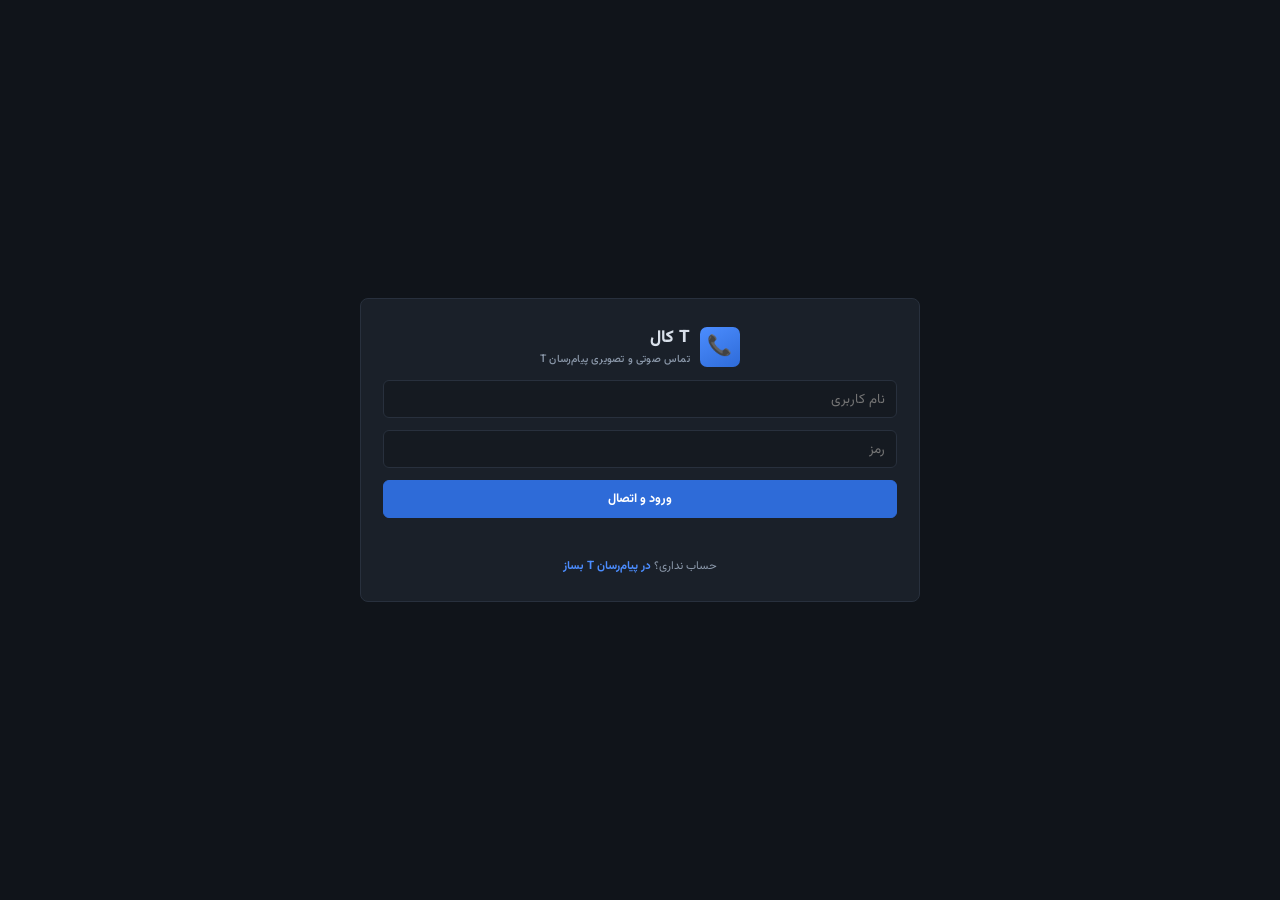
==== call.html @ 502b0eff "Add files via upload" ====
<!doctype html>
<html lang="fa" dir="rtl">
<head>
<meta charset="UTF-8" />
<meta name="viewport" content="width=device-width, initial-scale=1, viewport-fit=cover" />
<meta name="theme-color" content="#10141A" />
<title>T کال — تماس صوتی و تصویری</title>
<link rel="manifest" href="/call-manifest.webmanifest" />
<meta name="apple-mobile-web-app-capable" content="yes" />
<meta name="apple-mobile-web-app-status-bar-style" content="black-translucent" />
<meta name="apple-mobile-web-app-title" content="T کال" />
<link rel="apple-touch-icon" href="/assets/icon-192.png" />
<link rel="icon" type="image/png" href="/assets/icon-192.png" />
<style>
  @font-face { font-family: "Vazirmatn"; src: url("/assets/Vazirmatn-T33.woff2") format("woff2"); font-display: swap; }
  :root {
    --bg:#10141A; --bg2:#151A21; --panel:#1A2029; --panel2:#202834;
    --line:#28303D; --line2:#20262F;
    --text:#D9E0EA; --sub:#8C99AB; --dim:#5F6C7F;
    --acc:#4C8DFF; --acc2:#2E6BD8; --green:#43C97B; --red:#E0696E; --gold:#D8A94E;
    --mono: "SF Mono", Consolas, Menlo, monospace;
  }
  * { box-sizing: border-box; -webkit-tap-highlight-color: transparent; }
  html, body { height: 100%; }
  body {
    margin: 0; background: var(--bg); color: var(--text);
    font-family: "Vazirmatn", Tahoma, "Segoe UI", sans-serif; font-size: 13px;
    display: flex; align-items: center; justify-content: center; padding: 14px;
  }
  .shell { width: 100%; max-width: 560px; max-height: 100%; display: flex; flex-direction: column; }
  [hidden] { display: none !important; }
  button { font-family: inherit; cursor: pointer; }
  .mono { font-family: var(--mono); direction: ltr; }

  /* ===== دکمه‌های پایه ===== */
  .btn {
    border: 1px solid var(--line); background: var(--panel2); color: var(--text);
    border-radius: 6px; height: 38px; padding: 0 14px; font-size: 12.5px; font-weight: 700;
    transition: background .12s, border-color .12s;
  }
  .btn:hover { background: #263042; }
  .btn:active { transform: translateY(1px); }
  .btn.primary { background: var(--acc2); border-color: var(--acc2); color: #fff; }
  .btn.primary:hover { background: #3B79E6; }
  .btn.danger { background: #8F3A40; border-color: #A3444B; color: #FFD9DB; }
  .btn.on { border-color: var(--acc); color: var(--acc); background: rgba(76,141,255,.12); }
  .field {
    width: 100%; height: 38px; border-radius: 6px; border: 1px solid var(--line);
    background: var(--bg2); color: var(--text); padding: 4px 11px; font-size: 13.5px; font-family: inherit;
    outline: none;
  }
  .field:focus { border-color: var(--acc); }

  /* ===== ورود ===== */
  .card {
    background: var(--panel); border: 1px solid var(--line); border-radius: 8px;
    padding: 26px 22px; display: flex; flex-direction: column; gap: 12px; align-items: center;
  }
  .logo { display: flex; align-items: center; gap: 10px; }
  .logo .mark {
    width: 40px; height: 40px; border-radius: 7px; flex: none;
    background: linear-gradient(150deg, var(--acc) 0%, var(--acc2) 100%);
    display: flex; align-items: center; justify-content: center; font-size: 20px;
  }
  .logo b { font-size: 17px; font-weight: 800; letter-spacing: .2px; }
  .logo b small { display: block; font-size: 10.5px; color: var(--sub); font-weight: 500; }
  .msg { font-size: 12px; color: var(--red); min-height: 15px; font-weight: 600; }
  .hintlink { font-size: 11.5px; color: var(--sub); }
  .hintlink a { color: var(--acc); text-decoration: none; font-weight: 700; }

  /* ===== نوار سرور ===== */
  .srvbar {
    display: flex; align-items: center; gap: 9px; padding: 9px 12px;
    background: var(--panel); border: 1px solid var(--line); border-radius: 8px 8px 0 0;
    border-bottom: 0;
  }
  .srvbar .sname { flex: 1; min-width: 0; }
  .srvbar .sname b { font-size: 13.5px; display: block; }
  .srvbar .sname span { font-size: 10px; color: var(--dim); font-family: var(--mono); }
  .me-chip { display: flex; align-items: center; gap: 7px; font-size: 11.5px; font-weight: 700; color: var(--sub); }
  .av {
    width: 24px; height: 24px; border-radius: 50%; flex: none; color: #060B14;
    display: flex; align-items: center; justify-content: center; font-size: 11px; font-weight: 800;
    background: linear-gradient(160deg, hsl(var(--h,220) 85% 70%), hsl(var(--h,220) 70% 46%));
  }
  .codebar { display: flex; gap: 7px; padding: 8px 10px; background: var(--panel); border: 1px solid var(--line); border-bottom: 0; }
  .codebar .field { height: 34px; text-align: center; letter-spacing: 1px; direction: ltr; }
  .codebar .btn { height: 34px; flex: none; }
  .rcode { flex: none; font-size: 10px; color: var(--acc); border: 1px solid var(--line); background: var(--bg2); padding: 3px 8px; border-radius: 5px; cursor: pointer; direction: ltr; align-self: center; }
  .rcode:hover { border-color: var(--acc); }
  .tree { background: var(--panel); border: 1px solid var(--line); border-radius: 0 0 8px 8px; overflow: hidden; }
  .tree-head {
    display: flex; align-items: center; justify-content: space-between; gap: 8px;
    padding: 8px 12px; border-bottom: 1px solid var(--line2);
    font-size: 10.5px; color: var(--dim); font-weight: 700; letter-spacing: .4px;
  }
  .linkbtn { border: 0; background: none; color: var(--acc); font-size: 11px; font-weight: 700; padding: 4px 8px; border-radius: 5px; }
  .linkbtn:hover { background: rgba(76,141,255,.12); }
  .chan {
    display: flex; align-items: center; gap: 8px; width: 100%; text-align: right;
    background: none; border: 0; color: var(--text); padding: 9px 12px; font-size: 12.5px; font-weight: 600;
    border-bottom: 1px solid var(--line2);
  }
  .chan:hover { background: rgba(76,141,255,.05); }
  .chan .exp { color: var(--dim); font-size: 9px; width: 10px; transition: transform .12s; }
  .chan.open .exp { transform: rotate(90deg); }
  .chan .cic { font-size: 13px; width: 18px; text-align: center; }
  .chan .nm { flex: 1; overflow: hidden; text-overflow: ellipsis; white-space: nowrap; }
  .chan .cnt { font-size: 10px; color: var(--sub); font-family: var(--mono); flex: none; }
  .chan .full { color: var(--red); }
  .chan .go {
    flex: none; border: 1px solid var(--acc2); background: var(--acc2); color: #fff;
    border-radius: 5px; padding: 5px 11px; font-size: 11px; font-weight: 800;
  }
  .sub-rows { border-bottom: 1px solid var(--line2); background: var(--bg2); }
  .sub-row {
    display: flex; align-items: center; gap: 8px; padding: 6.5px 12px 6.5px 34px;
    font-size: 11.5px; color: var(--sub);
  }
  .sub-row .spk { width: 6px; height: 6px; border-radius: 50%; background: var(--dim); flex: none; }
  .sub-row .spk.on { background: var(--green); box-shadow: 0 0 6px var(--green); }
  .empty { padding: 26px 14px; text-align: center; color: var(--dim); font-size: 12px; }

  /* ===== نوار وضعیت ===== */
  .statusbar {
    display: flex; align-items: center; gap: 10px; margin-top: 8px;
    background: var(--bg2); border: 1px solid var(--line2); border-radius: 6px;
    padding: 6px 12px; font-size: 10px; color: var(--dim); font-family: var(--mono);
    overflow: hidden; white-space: nowrap;
  }
  .statusbar .dot { width: 6px; height: 6px; border-radius: 50%; background: var(--green); flex: none; }
  .statusbar.off .dot { background: var(--red); }
  .statusbar .sep { color: #333D4C; }

  /* ===== اتاق ===== */
  .roombar {
    display: flex; align-items: center; gap: 8px; padding: 8px 10px;
    background: var(--panel); border: 1px solid var(--line); border-radius: 8px 8px 0 0; border-bottom: 0;
  }
  .roombar .rname { flex: 1; min-width: 0; }
  .roombar .rname b { font-size: 13.5px; display: block; overflow: hidden; text-overflow: ellipsis; white-space: nowrap; }
  .roombar .rname span { font-size: 10px; color: var(--sub); font-family: var(--mono); }
  .sq {
    width: 34px; height: 34px; flex: none; border: 1px solid var(--line); background: var(--panel2);
    border-radius: 6px; color: var(--sub); font-size: 14px; display: flex; align-items: center; justify-content: center;
  }
  .sq:hover { background: #263042; color: var(--text); }
  .sq.on { border-color: var(--acc); color: var(--acc); background: rgba(76,141,255,.12); }

  .members { background: var(--panel); border: 1px solid var(--line); border-radius: 0; overflow-y: auto; max-height: 46vh; }
  .mrow {
    display: flex; align-items: center; gap: 9px; padding: 7px 12px;
    border-bottom: 1px solid var(--line2); cursor: pointer; border-inline-start: 2px solid transparent;
  }
  .mrow { transition: background .08s linear, border-color .08s linear; }
  .mrow:hover { background: rgba(76,141,255,.04); }
  .mrow.speaking { border-inline-start-color: var(--green); background: rgba(67,201,123,.07); }
  .mrow .qual { width: 7px; height: 7px; border-radius: 50%; background: var(--dim); flex: none; }
  .mrow .qual.q2 { background: var(--green); } .mrow .qual.q1 { background: var(--gold); } .mrow .qual.q0 { background: var(--red); }
  .mrow .av2 {
    width: 26px; height: 26px; border-radius: 50%; flex: none; color: #060B14;
    display: flex; align-items: center; justify-content: center; font-size: 12px; font-weight: 800;
    background: linear-gradient(160deg, hsl(var(--h,220) 85% 70%), hsl(var(--h,220) 70% 46%));
  }
  .mrow .who { flex: 1; min-width: 0; }
  .mrow .who b { font-size: 12.5px; display: block; overflow: hidden; text-overflow: ellipsis; white-space: nowrap; }
  .mrow .who span { font-size: 9.5px; color: var(--dim); font-family: var(--mono); }
  .mrow .micons { display: flex; align-items: center; gap: 6px; font-size: 12px; }
  .mrow .micons .off { opacity: .4; }
  .mdetail {
    display: flex; align-items: center; gap: 8px; flex-wrap: wrap;
    background: var(--bg2); border-bottom: 1px solid var(--line2); padding: 7px 12px;
  }
  .mdetail .vol { display: flex; align-items: center; gap: 6px; flex: 1; min-width: 130px; font-size: 10px; color: var(--sub); }
  .mdetail input[type="range"] { flex: 1; accent-color: var(--acc); height: 12px; }
  .mini {
    border: 1px solid var(--line); background: var(--panel2); color: var(--sub);
    border-radius: 5px; font-size: 10.5px; font-weight: 700; padding: 4px 9px;
  }
  .mini:hover { color: var(--text); }
  .mini.warn { color: var(--red); border-color: #5A3236; }
  .mini.sun { color: var(--gold); border-color: rgba(216,169,78,.5); background: rgba(216,169,78,.07); }

  /* ===== نوار ابزار ===== */
  .toolbar { display: flex; gap: 7px; padding: 9px 10px; background: var(--panel); border: 1px solid var(--line); border-top: 0; border-radius: 0 0 8px 8px; align-items: stretch; }
  .toolbar .btn { height: 40px; }
  .toolbar .micbtn { flex: 1; min-width: 0; font-size: 12px; }
  .seg { display: flex; border: 1px solid var(--line); border-radius: 6px; overflow: hidden; flex: none; background: var(--bg2); }
  .seg button { border: 0; background: none; color: var(--sub); font-size: 10.5px; font-weight: 700; padding: 0 9px; height: 38px; }
  .seg button.on { background: rgba(76,141,255,.18); color: var(--acc); }
  .sens-row { display: flex; align-items: center; gap: 8px; font-size: 10.5px; color: var(--sub); margin-top: 7px; }
  .sens-row input { flex: 1; accent-color: var(--acc); }
  .ptt-hint { text-align: center; font-size: 10px; color: var(--dim); margin-top: 6px; }
  .btn.holding { animation: pulse 1s infinite; }
  @keyframes pulse { 0% { box-shadow: 0 0 0 0 rgba(67,201,123,.4); } 70% { box-shadow: 0 0 0 10px rgba(67,201,123,0); } 100% { box-shadow: 0 0 0 0 rgba(67,201,123,0); } }

  /* ===== چت ===== */
  #chatWrap { margin-top: 8px; background: var(--panel); border: 1px solid var(--line); border-radius: 8px; display: flex; flex-direction: column; overflow: hidden; }
  #chatLog { max-height: 170px; overflow-y: auto; padding: 8px 10px; display: flex; flex-direction: column; gap: 5px; }
  .chat-msg { max-width: 84%; padding: 6px 10px; border-radius: 7px; font-size: 12px; line-height: 1.6; word-break: break-word; }
  .chat-msg.others { align-self: flex-start; background: var(--bg2); border: 1px solid var(--line2); }
  .chat-msg.own { align-self: flex-end; background: var(--acc2); color: #fff; }
  .chat-msg .who { font-size: 9.5px; color: var(--acc); font-weight: 800; display: block; margin-bottom: 1px; }
  .chat-msg.own .who { color: #D6E6FF; }
  .chat-msg .tm { font-size: 8.5px; opacity: .6; display: block; margin-top: 1px; direction: ltr; text-align: left; font-family: var(--mono); }
  .chat-form { display: flex; gap: 7px; padding: 8px; border-top: 1px solid var(--line2); }
  .chat-form input { flex: 1; height: 34px; }
  .chat-form .btn { height: 34px; padding: 0 13px; }

  /* ===== مودال پروفایل ===== */
  #profWrap { position: fixed; inset: 0; background: rgba(6,10,16,.72); display: flex; align-items: center; justify-content: center; padding: 18px; z-index: 60; }
  .prof-card {
    width: 100%; max-width: 370px; background: var(--panel); border: 1px solid var(--line);
    border-radius: 10px; padding: 20px 18px; display: flex; flex-direction: column; align-items: center; gap: 8px;
  }
  .prof-card .pav {
    width: 62px; height: 62px; border-radius: 50%; color: #060B14;
    display: flex; align-items: center; justify-content: center; font-size: 26px; font-weight: 800;
    background: linear-gradient(160deg, hsl(var(--h,220) 85% 70%), hsl(var(--h,220) 70% 46%));
  }
  .prof-card .pn { font-size: 15px; font-weight: 800; }
  .prof-card .pu { font-size: 11px; color: var(--acc); font-family: var(--mono); direction: ltr; }
  .prof-card .pid { font-size: 9.5px; color: var(--dim); font-family: var(--mono); cursor: pointer; }
  .prof-card .pbio { font-size: 11.5px; color: var(--sub); text-align: center; line-height: 1.7; min-height: 16px; border-top: 1px solid var(--line2); padding-top: 9px; width: 100%; }
  .prof-card .prow { display: flex; gap: 7px; margin-top: 5px; }
  .prof-card .prow .btn { height: 34px; font-size: 11.5px; }

  .setrow { width:100%; display:flex; align-items:center; justify-content:space-between; gap:10px; border-top:1px solid var(--line2); padding:10px 0; }
  .setrow .srow-t { flex:1; min-width:0; }
  .setrow .srow-t b { font-size:12px; display:block; }
  .setrow .srow-t small { font-size:9.5px; color:var(--sub); display:block; margin-top:2px; line-height:1.7; }
  .setrow .srow-b { display:flex; gap:6px; align-items:center; flex:none; }
  .setrow .srow-b .btn { min-width:96px; height:34px; font-size:11.5px; }
  .btn.rec { border-color: var(--acc) !important; color: var(--acc) !important; animation: recblink 1s infinite; }
  @keyframes recblink { 50% { background: rgba(76,141,255,.22); } }

  /* ===== مودال ساخت کانال ===== */
  #newWrap { position: fixed; inset: 0; background: rgba(6,10,16,.74); display: flex; align-items: center; justify-content: center; padding: 18px; z-index: 70; }
  .ncard {
    width: 100%; max-width: 430px; background: var(--panel); border: 1px solid var(--line);
    border-radius: 10px; padding: 24px 22px 18px; display: flex; flex-direction: column; gap: 15px;
    box-shadow: 0 30px 80px -20px rgba(0,0,0,.85); max-height: 92vh; overflow-y: auto;
  }
  .ncard .nhead { display: flex; align-items: center; gap: 11px; }
  .ncard .nhead .nmark {
    width: 42px; height: 42px; border-radius: 9px; flex: none; font-size: 20px; color: #fff;
    background: linear-gradient(150deg, var(--acc), var(--acc2));
    display: flex; align-items: center; justify-content: center;
  }
  .ncard .nhead b { font-size: 15.5px; display: block; }
  .ncard .nhead small { font-size: 10.5px; color: var(--sub); display: block; margin-top: 2px; }
  .ncard label.nl { font-size: 11px; font-weight: 700; color: var(--sub); letter-spacing: .3px; }
  .ncard .ncnt { font-size: 9.5px; color: var(--dim); font-family: var(--mono); text-align: left; direction: ltr; margin-top: 5px; }
  .nopts { display: grid; grid-template-columns: 1fr 1fr; gap: 9px; }
  .nopt {
    border: 1px solid var(--line); background: var(--bg2); border-radius: 8px;
    padding: 13px 10px 11px; display: flex; flex-direction: column; align-items: center; gap: 6px;
    cursor: pointer; text-align: center; transition: border-color .12s, background .12s; font-family: inherit;
  }
  .nopt .oic { width: 40px; height: 40px; border-radius: 9px; background: var(--panel2); display: flex; align-items: center; justify-content: center; font-size: 18px; transition: background .12s; }
  .nopt b { font-size: 12.5px; color: var(--text); }
  .nopt small { font-size: 9.5px; color: var(--sub); line-height: 1.7; }
  .nopt.on { border-color: var(--acc); background: rgba(76,141,255,.1); }
  .nopt.on .oic { background: linear-gradient(150deg, var(--acc), var(--acc2)); }
  .nfoot { display: flex; gap: 8px; margin-top: 4px; }
  .nfoot .btn { flex: 1; height: 42px; font-size: 13px; }
  .nfoot .btn:disabled { opacity: .45; cursor: default; }

  @media (max-width: 480px) {
    body { padding: 8px; font-size: 12px; }
    .shell { max-width: 100%; }
    .srvbar { padding: 7px 9px; }
    .codebar { padding: 7px 8px; }
    .codebar .field { height: 32px; font-size: 13px; }
    .codebar .btn { height: 32px; font-size: 11px; padding: 0 10px; }
    .chan { padding: 8px 9px; font-size: 11.5px; gap: 6px; }
    .chan .go { padding: 4px 9px; font-size: 10px; }
    .roombar { padding: 6px 7px; gap: 6px; }
    .sq { width: 30px; height: 30px; font-size: 12px; border-radius: 5px; }
    .roombar .rname b { font-size: 12px; }
    .roombar .rname span { font-size: 8.5px; }
    .rcode { font-size: 9px; padding: 2px 6px; }
    .members { max-height: 40vh; }
    .mrow { padding: 5.5px 9px; gap: 7px; }
    .mrow .av2 { width: 22px; height: 22px; font-size: 10px; }
    .mrow .who b { font-size: 11.5px; }
    .mrow .who span { font-size: 8px; }
    .mrow .micons { font-size: 10.5px; }
    .toolbar { padding: 7px 7px; gap: 5px; flex-wrap: wrap; }
    .toolbar .btn { height: 34px; font-size: 10.5px; padding: 0 6px; }
    .toolbar .micbtn { min-width: 46%; }
    .seg button { font-size: 9.5px; padding: 0 7px; height: 32px; }
    .statusbar { font-size: 8.5px; padding: 5px 8px; gap: 6px; }
    #chatLog { max-height: 128px; }
    .chat-form { padding: 6px; }
    .chat-form input { height: 32px; font-size: 12.5px; }
    .chat-form .btn { height: 32px; font-size: 11px; padding: 0 10px; }
    .ncard { padding: 18px 14px 14px; gap: 11px; }
    .nopt { padding: 10px 6px 9px; }
    .nopt small { font-size: 8.5px; }
    .prof-card { padding: 16px 14px; gap: 7px; }
    .nfoot .btn { height: 38px; font-size: 12px; }
    .mdetail { padding: 6px 9px; gap: 6px; }
  }
  @media (max-height: 640px) {
    .members { max-height: 34vh; }
    #chatLog { max-height: 105px; }
  }

  /* ===== T کال: کیپد، مخاطبین، زنگ، ویدیو ===== */
  .mynum { font-family: var(--mono); font-size: 11.5px; color: var(--acc); direction: ltr; background: rgba(76,141,255,.1); border: 1px solid rgba(76,141,255,.3); padding: 4px 10px; border-radius: 6px; cursor: pointer; }
  .view { flex: 1; display: flex; flex-direction: column; min-height: 0; margin-top: 10px; }
  .numdisp { height: 52px; background: var(--panel); border: 1px solid var(--line); border-radius: 8px; display: flex; align-items: center; justify-content: center; gap: 8px; padding: 0 14px; flex: none; }
  .numdisp b { font-family: var(--mono); font-size: 22px; letter-spacing: 2px; direction: ltr; color: var(--text); }
  .numdisp b.empty { color: var(--dim); font-size: 12px; letter-spacing: 0; }
  .numdisp .clr { display:none; }
  .keypad { flex: 1; display: grid; grid-template-columns: repeat(3, 1fr); gap: 8px; padding: 12px 4px; align-content: center; direction: ltr; }
  .key { border: 1px solid var(--line2); background: var(--panel); border-radius: 12px; height: 52px; display: flex; align-items: center; justify-content: center; color: var(--text); font-size: 19px; font-weight: 700; font-family: var(--mono); }
  .key.zero { grid-column: 2; }
  .key.del { background: #151B23; border-color: #202733; color: var(--dim); font-size: 18px; }
  .key.del:active { background: #1B222D; color: var(--sub); }
  .key:active { transform: scale(.94); background: var(--panel2); }
  .dialrow { display: flex; gap: 8px; padding: 0 4px 10px; }
  .callbtn { flex: 1; height: 48px; border: 0; border-radius: 11px; color: #fff; font-size: 13px; font-weight: 800; }
  .callbtn.audio { background: linear-gradient(135deg, #3FCE84, #22A05C); }
  .callbtn.video { background: linear-gradient(135deg, #5C9BFF, var(--acc2)); }
  .callbtn.video.soon { background: #1D2530; border: 1px solid #2A3545; color: #6F7B8C; box-shadow: none; }
  .callbtn.video.soon .soon-txt { color: #E0696E; font-weight: 900; margin-inline-start: 6px; }
  .callbtn:disabled { opacity: .35; }
  .clistbox { flex: 1; background: var(--panel); border: 1px solid var(--line); border-radius: 8px; overflow-y: auto; }
  .contact { border-bottom: 1px solid var(--line2); padding: 10px 12px; cursor: pointer; }
  .contact:hover { background: rgba(76,141,255,.05); }
  .contact .crow { display: flex; align-items: center; gap: 10px; }
  .contact .cnm { font-size: 12.5px; font-weight: 800; flex: 1; min-width: 0; overflow: hidden; text-overflow: ellipsis; white-space: nowrap; }
  .contact .cnum2 { display: block; font-size: 10px; color: var(--dim); font-family: var(--mono); direction: ltr; text-align: right; margin-top: 2px; }
  .copts { display: flex; gap: 8px; margin-top: 9px; }
  .copts button { flex: 1; border: 0; border-radius: 8px; height: 36px; font-size: 11.5px; font-weight: 800; color: #fff; }
  .copts .cv { background: linear-gradient(135deg, #5C9BFF, var(--acc2)); }
  .copts .ca { background: linear-gradient(135deg, #3FCE84, #22A05C); }
  .rrow2 { display: flex; align-items: center; gap: 10px; padding: 10px 12px; border-bottom: 1px solid var(--line2); cursor: pointer; }
  .rrow2:hover { background: rgba(76,141,255,.05); }
  .rrow2 .dir2 { width: 30px; height: 30px; border-radius: 8px; flex: none; display: flex; align-items: center; justify-content: center; font-size: 13px; background: var(--bg2); border: 1px solid var(--line2); color: var(--sub); }
  .rrow2 .st2 { font-size: 9.5px; font-weight: 700; color: var(--sub); }
  .tabs { display: flex; gap: 7px; margin-top: 10px; flex: none; }
  .tabs button { flex: 1; height: 42px; border: 1px solid var(--line); background: var(--panel); color: var(--sub); border-radius: 9px; font-size: 12.5px; font-weight: 800; }
  .tabs button.on { color: var(--acc); border-color: var(--acc); background: rgba(76,141,255,.1); }
  .calloverlay { position: fixed; inset: 0; z-index: 70; background: #0C1017; display: flex; flex-direction: column; align-items: center; justify-content: center; gap: 13px; }
  .calloverlay .bigav { width: 92px; height: 92px; border-radius: 50%; color: #060B14; font-size: 36px; font-weight: 800; display: flex; align-items: center; justify-content: center; background: linear-gradient(160deg, hsl(var(--h,215) 80% 65%), hsl(var(--h,215) 70% 44%)); }
  .calloverlay.ringing .bigav { animation: cring 1.2s ease-in-out infinite; }
  @keyframes cring { 0%,100% { box-shadow: 0 0 0 0 rgba(76,141,255,.45); } 50% { box-shadow: 0 0 0 20px rgba(76,141,255,0); } }
  .calloverlay .cname { font-size: 18px; font-weight: 800; color: var(--text); }
  .calloverlay .cnum { font-size: 11px; color: var(--sub); font-family: var(--mono); direction: ltr; }
  .calloverlay .cstate { font-size: 12px; color: var(--sub); }
  .answerrow { display: flex; gap: 56px; margin-top: 16px; }
  .bigbtn { width: 64px; height: 64px; border-radius: 50%; border: 0; color: #fff; font-size: 25px; display: flex; align-items: center; justify-content: center; }
  .bigbtn.decline2 { background: linear-gradient(135deg, #E8636A, #C43B47); }
  .bigbtn.accept2 { background: linear-gradient(135deg, #3FCE84, #22A05C); animation: cacc 1.2s infinite; }
  @keyframes cacc { 0%,100% { box-shadow: 0 0 0 0 rgba(67,201,123,.5); } 50% { box-shadow: 0 0 0 16px rgba(67,201,123,0); } }
  #videoWrap { position: relative; height: 40%; min-height: 170px; background: #000; border-bottom: 1px solid var(--line2); flex: none; }
  #remoteVideo { width: 100%; height: 100%; object-fit: cover; }
  #localVideo { position: absolute; top: 10px; inset-inline-start: 10px; width: 84px; height: 118px; object-fit: cover; border-radius: 8px; border: 2px solid rgba(255,255,255,.25); }

  /* ===== صفحهٔ تماس واقعی ===== */
  #videoWrap { position: fixed !important; inset: 0 !important; z-index: 60; height: 100% !important; min-height: 0 !important; border: 0; }
  #callUI {
    position: fixed; inset: 0; z-index: 65; background: #0C1017;
    display: flex; flex-direction: column; justify-content: space-between; align-items: center;
    padding: 46px 18px 30px;
  }
  #callUI.vidmode { background: none; }
  .cu-top { display: flex; flex-direction: column; align-items: center; gap: 8px; padding: 12px 16px; border-radius: 14px; }
  #callUI.vidmode .cu-top { background: linear-gradient(180deg, rgba(6,10,16,.8), rgba(6,10,16,.35) 70%, transparent); }
  .cu-bigav {
    width: 104px; height: 104px; border-radius: 50%; color: #060B14; font-size: 42px; font-weight: 800;
    display: flex; align-items: center; justify-content: center;
    background: linear-gradient(160deg, hsl(var(--h,215) 80% 65%), hsl(var(--h,215) 70% 44%));
  }
  .cu-bigav.speaking2 { box-shadow: 0 0 0 4px rgba(67,201,123,.55), 0 0 34px rgba(67,201,123,.4); }
  #callUI.vidmode .cu-bigav { display: none; }
  .cu-name { font-size: 21px; font-weight: 800; color: #F2F6FB; }
  .cu-sub { font-size: 11px; color: #93A0BE; font-family: var(--mono); direction: ltr; }
  .cu-timer { font-size: 17px; color: #43C97B; font-family: var(--mono); direction: ltr; }
  .cu-state { font-size: 11.5px; color: #93A0BE; }
  .cu-ctrls {
    display: flex; gap: 18px; align-items: center; padding: 16px 18px; border-radius: 18px;
    background: rgba(12,16,23,.55); backdrop-filter: blur(6px);
  }
  #callUI.vidmode .cu-ctrls { background: linear-gradient(0deg, rgba(6,10,16,.85), rgba(6,10,16,.35) 70%, transparent); }
  .cubtn {
    width: 60px; height: 60px; border-radius: 50%; border: 1px solid rgba(255,255,255,.22);
    background: rgba(32,40,54,.85); color: #fff; font-size: 22px;
  }
  .cubtn.off { background: rgba(255,255,255,.92); color: #14202E; }
  .cubtn.hang { width: 68px; height: 68px; font-size: 26px; background: linear-gradient(135deg, #E8636A, #C43B47); border: 0; }
  .cubtn.speaker.on { background: linear-gradient(135deg, #4C8DFF, #2E6BD8); color: #fff; border-color: transparent; box-shadow: 0 8px 24px rgba(76,141,255,.25); }

  #toast {
    position: fixed; bottom: 20px; left: 50%; transform: translateX(-50%);
    background: #1C2530; border: 1px solid var(--line); color: var(--text);
    font-size: 12px; font-weight: 700; padding: 10px 18px; border-radius: 7px;
    box-shadow: 0 14px 34px -10px rgba(0,0,0,.7); opacity: 0; pointer-events: none; transition: opacity .18s; z-index: 99;
    max-width: 86%; text-align: center;
  }
  #toast.show { opacity: 1; }
  .unlock-tip { position: fixed; inset: 0; background: rgba(6,10,16,.88); display: flex; align-items: center; justify-content: center; z-index: 80; }
  .unlock-tip button { font-size: 14px; font-weight: 800; }
  #faceGuard { position: fixed; inset: 0; z-index: 120; background: #000; color: #111; display: flex; align-items: center; justify-content: center; font-size: 11px; user-select: none; }

  /* ═══ لودینگ اتصال تماس — همان انیمیشن سایت اصلی ═══ */
      .banter-loader {
        position: absolute;
        left: 50%;
        top: 50%;
        width: 72px;
        height: 72px;
        margin-left: -36px;
        margin-top: -36px;
      }
      .banter-loader__box {
        float: left;
        position: relative;
        width: 20px;
        height: 20px;
        margin-right: 6px;
      }
      .banter-loader__box:before {
        content: "";
        position: absolute;
        left: 0;
        top: 0;
        width: 100%;
        height: 100%;
        background: #fff;
      }
      .banter-loader__box:nth-child(3n) { margin-right: 0; margin-bottom: 6px; }
      .banter-loader__box:nth-child(1):before,
      .banter-loader__box:nth-child(4):before { margin-left: 26px; }
      .banter-loader__box:nth-child(3):before { margin-top: 52px; }
      .banter-loader__box:last-child { margin-bottom: 0; }

      @keyframes moveBox-1 {
        9.0909090909% { transform: translate(-26px, 0); }
        18.1818181818% { transform: translate(0px, 0); }
        27.2727272727% { transform: translate(0px, 0); }
        36.3636363636% { transform: translate(26px, 0); }
        45.4545454545% { transform: translate(26px, 26px); }
        54.5454545455% { transform: translate(26px, 26px); }
        63.6363636364% { transform: translate(26px, 26px); }
        72.7272727273% { transform: translate(26px, 0px); }
        81.8181818182% { transform: translate(0px, 0px); }
        90.9090909091% { transform: translate(-26px, 0px); }
        100% { transform: translate(0px, 0px); }
      }
      .banter-loader__box:nth-child(1) { animation: moveBox-1 4s infinite; }

      @keyframes moveBox-2 {
        9.0909090909% { transform: translate(0, 0); }
        18.1818181818% { transform: translate(26px, 0); }
        27.2727272727% { transform: translate(0px, 0); }
        36.3636363636% { transform: translate(26px, 0); }
        45.4545454545% { transform: translate(26px, 26px); }
        54.5454545455% { transform: translate(26px, 26px); }
        63.6363636364% { transform: translate(26px, 26px); }
        72.7272727273% { transform: translate(26px, 26px); }
        81.8181818182% { transform: translate(0px, 26px); }
        90.9090909091% { transform: translate(0px, 26px); }
        100% { transform: translate(0px, 0px); }
      }
      .banter-loader__box:nth-child(2) { animation: moveBox-2 4s infinite; }

      @keyframes moveBox-3 {
        9.0909090909% { transform: translate(-26px, 0); }
        18.1818181818% { transform: translate(-26px, 0); }
        27.2727272727% { transform: translate(0px, 0); }
        36.3636363636% { transform: translate(-26px, 0); }
        45.4545454545% { transform: translate(-26px, 0); }
        54.5454545455% { transform: translate(-26px, 0); }
        63.6363636364% { transform: translate(-26px, 0); }
        72.7272727273% { transform: translate(-26px, 0); }
        81.8181818182% { transform: translate(-26px, -26px); }
        90.9090909091% { transform: translate(0px, -26px); }
        100% { transform: translate(0px, 0px); }
      }
      .banter-loader__box:nth-child(3) { animation: moveBox-3 4s infinite; }

      @keyframes moveBox-4 {
        9.0909090909% { transform: translate(-26px, 0); }
        18.1818181818% { transform: translate(-26px, 0); }
        27.2727272727% { transform: translate(-26px, -26px); }
        36.3636363636% { transform: translate(0px, -26px); }
        45.4545454545% { transform: translate(0px, 0px); }
        54.5454545455% { transform: translate(0px, -26px); }
        63.6363636364% { transform: translate(0px, -26px); }
        72.7272727273% { transform: translate(0px, -26px); }
        81.8181818182% { transform: translate(-26px, -26px); }
        90.9090909091% { transform: translate(-26px, 0px); }
        100% { transform: translate(0px, 0px); }
      }
      .banter-loader__box:nth-child(4) { animation: moveBox-4 4s infinite; }

      @keyframes moveBox-5 {
        9.0909090909% { transform: translate(0, 0); }
        18.1818181818% { transform: translate(0, 0); }
        27.2727272727% { transform: translate(0, 0); }
        36.3636363636% { transform: translate(26px, 0); }
        45.4545454545% { transform: translate(26px, 0); }
        54.5454545455% { transform: translate(26px, 0); }
        63.6363636364% { transform: translate(26px, 0); }
        72.7272727273% { transform: translate(26px, 0); }
        81.8181818182% { transform: translate(26px, -26px); }
        90.9090909091% { transform: translate(0px, -26px); }
        100% { transform: translate(0px, 0px); }
      }
      .banter-loader__box:nth-child(5) { animation: moveBox-5 4s infinite; }

      @keyframes moveBox-6 {
        9.0909090909% { transform: translate(0, 0); }
        18.1818181818% { transform: translate(-26px, 0); }
        27.2727272727% { transform: translate(-26px, 0); }
        36.3636363636% { transform: translate(0px, 0); }
        45.4545454545% { transform: translate(0px, 0); }
        54.5454545455% { transform: translate(0px, 0); }
        63.6363636364% { transform: translate(0px, 0); }
        72.7272727273% { transform: translate(0px, 26px); }
        81.8181818182% { transform: translate(-26px, 26px); }
        90.9090909091% { transform: translate(-26px, 0px); }
        100% { transform: translate(0px, 0px); }
      }
      .banter-loader__box:nth-child(6) { animation: moveBox-6 4s infinite; }

      @keyframes moveBox-7 {
        9.0909090909% { transform: translate(26px, 0); }
        18.1818181818% { transform: translate(26px, 0); }
        27.2727272727% { transform: translate(26px, 0); }
        36.3636363636% { transform: translate(0px, 0); }
        45.4545454545% { transform: translate(0px, -26px); }
        54.5454545455% { transform: translate(26px, -26px); }
        63.6363636364% { transform: translate(0px, -26px); }
        72.7272727273% { transform: translate(0px, -26px); }
        81.8181818182% { transform: translate(0px, 0px); }
        90.9090909091% { transform: translate(26px, 0px); }
        100% { transform: translate(0px, 0px); }
      }
      .banter-loader__box:nth-child(7) { animation: moveBox-7 4s infinite; }

      @keyframes moveBox-8 {
        9.0909090909% { transform: translate(0, 0); }
        18.1818181818% { transform: translate(-26px, 0); }
        27.2727272727% { transform: translate(-26px, -26px); }
        36.3636363636% { transform: translate(0px, -26px); }
        45.4545454545% { transform: translate(0px, -26px); }
        54.5454545455% { transform: translate(0px, -26px); }
        63.6363636364% { transform: translate(0px, -26px); }
        72.7272727273% { transform: translate(0px, -26px); }
        81.8181818182% { transform: translate(26px, -26px); }
        90.9090909091% { transform: translate(26px, 0px); }
        100% { transform: translate(0px, 0px); }
      }
      .banter-loader__box:nth-child(8) { animation: moveBox-8 4s infinite; }

      @keyframes moveBox-9 {
        9.0909090909% { transform: translate(-26px, 0); }
        18.1818181818% { transform: translate(-26px, 0); }
        27.2727272727% { transform: translate(0px, 0); }
        36.3636363636% { transform: translate(-26px, 0); }
        45.4545454545% { transform: translate(0px, 0); }
        54.5454545455% { transform: translate(0px, 0); }
        63.6363636364% { transform: translate(-26px, 0); }
        72.7272727273% { transform: translate(-26px, 0); }
        81.8181818182% { transform: translate(-52px, 0); }
        90.9090909091% { transform: translate(-26px, 0); }
        100% { transform: translate(0px, 0); }
      }
      .banter-loader__box:nth-child(9) { animation: moveBox-9 4s infinite; }

  #bootCall {
    position: fixed; inset: 0; z-index: 130; background: #0C1017;
    display: flex; flex-direction: column; align-items: center; justify-content: center; gap: 26px;
  }
  #bootCallTxt { color: #93A4BC; font-size: 14px; font-weight: 700; letter-spacing: .3px; }
  #localVideo { box-shadow: 0 10px 30px rgba(0,0,0,.6); background: #000; }
</style>
</head>
<body>
  <div class="shell">

    <div id="login" class="card" hidden>
      <div class="logo"><div class="mark">📞</div><b>T کال<small>تماس صوتی و تصویری پیام‌رسان T</small></b></div>
      <input class="field" id="lgUser" placeholder="نام کاربری" autocomplete="username" />
      <input class="field" id="lgPass" type="password" placeholder="رمز" autocomplete="current-password" />
      <button class="btn primary" id="lgBtn" style="width:100%">ورود و اتصال</button>
      <div class="msg" id="lgMsg"></div>
      <div class="hintlink">حساب نداری؟ <a href="/" target="_blank" rel="noopener">در پیام‌رسان T بساز</a></div>
    </div>

    <div id="lobby" hidden>
      <div class="srvbar">
        <div class="logo"><div class="mark">📞</div></div>
        <div class="sname"><b>T کال</b><span>playneofly.ir/call</span></div>
        <span class="mynum" id="myNum" title="کپی شمارهٔ من">—</span>
      </div>
      <div class="view" id="viewDial">
        <div class="numdisp"><b id="numDisp" class="empty">شمارهٔ ۱۰ رقمی…</b></div>
        <div class="keypad" id="keypad"></div>
        <div class="dialrow">
          <button class="callbtn video" id="btnVideo">🎥 تماس تصویری</button>
          <button class="callbtn audio" id="btnAudio">📞 تماس صوتی</button>
        </div>
      </div>
      <div class="view" id="viewContacts" hidden><div class="clistbox" id="cList"><div class="empty">…</div></div></div>
      <div class="view" id="viewRecent" hidden><div class="clistbox" id="recents"><div class="empty">…</div></div></div>
      <div class="tabs">
        <button id="tabDial" class="on">⌨️ کیپد</button>
        <button id="tabContacts">👥 مخاطبین</button>
        <button id="tabRecent">🕐 اخیر</button>
      </div>
      <div class="statusbar" id="lobStatus"><span class="dot"></span><span>متصل</span><span class="sep">|</span><span class="mono" id="lobPing">--</span></div>
    </div>

    <div id="room" hidden>
      <div class="roombar">
        <button class="sq" id="btnLeave" title="قطع اتصال">✕</button>
        <div class="rname"><b id="roomName">…</b><span id="roomSub">…</span></div>
        <span class="rcode mono" id="callTimer" hidden>00:00</span>
        <span class="rcode mono" id="roomCode" hidden>…</span>
        <button class="sq" id="btnSet" title="تنظیمات کلیدها">⚙</button>
        <button class="sq" id="btnChat" title="چت متنی">💬</button>
        <button class="sq" id="btnSpatial" title="صدای موقعیتی سه‌بعدی">🗺</button>
        <button class="sq" id="btnLock" hidden title="قفل کانال">🔓</button>
        <button class="sq" id="btnCopy" hidden title="لینک دعوت">🔗</button>
      </div>
      <div id="videoWrap" hidden>
        <video id="remoteVideo" autoplay playsinline></video>
        <video id="localVideo" autoplay playsinline muted></video>
      </div>
      <div class="members" id="memberList"></div>
      <div id="chatWrap" hidden>
        <div id="chatLog"></div>
        <form class="chat-form" id="chatForm">
          <input class="field" id="chatInput" placeholder="پیام متنی…" autocomplete="off" maxlength="500" />
          <button class="btn" type="submit">ارسال</button>
        </form>
      </div>
      <div class="toolbar">
        <button class="btn micbtn" id="btnMic">🎙 میکروفن روشن</button>
        <button class="btn" id="btnCam" hidden title="دوربین">🎥</button>
        <button class="btn" id="btnFlip" hidden title="عوض کردن دوربین">🔄</button>
        <div class="seg" id="modeSwitch">
          <button data-m="open" class="on">آزاد</button>
          <button data-m="voice">با صدا</button>
          <button data-m="ptt">نگه‌دار</button>
        </div>
        <button class="btn" id="btnPtt" hidden>🗣 نگه دار</button>
      </div>
      <div class="ptt-hint" id="pttHint" hidden>Space را نگه دار تا صدات برسد</div>
      <div class="sens-row" id="sensRow" hidden><span>حساسیت</span><input type="range" id="sensRange" min="10" max="150" value="45" /></div>
      <div class="statusbar" id="roomStatus"><span class="dot"></span><span id="roomStatusTxt">در حال اتصال…</span><span class="sep">|</span><span class="mono" id="roomPing">--</span></div>
    </div>
  </div>

  <div id="profWrap" hidden>
    <div class="prof-card">
      <div class="pav" id="pAv">T</div>
      <div class="pn" id="pName">…</div>
      <div class="pu" id="pUser">@…</div>
      <div class="pid" id="pId" title="کپی آیدی">…</div>
      <div class="pbio" id="pBio">…</div>
      <div class="prow">
        <button class="btn" id="pMute">🔇 میوت شخصی</button>
        <button class="btn" id="pClose">بستن</button>
      </div>
    </div>
  </div>

  <div id="newWrap" hidden>
    <div class="ncard">
      <div class="nhead">
        <div class="nmark">＋</div>
        <div><b>کانال تازه</b><small>یک اتاق صوتی بساز و دوستانت را دعوت کن</small></div>
      </div>
      <div>
        <label class="nl" for="newName">اسم کانال</label>
        <input class="field" id="newName" maxlength="40" placeholder="مثلا: تالار شب‌ها" style="margin-top:8px" autocomplete="off" />
        <div class="ncnt" id="newCnt">0/40</div>
      </div>
      <div>
        <label class="nl">نوع کانال</label>
        <div class="nopts" style="margin-top:8px">
          <button type="button" class="nopt on" id="optPub"><span class="oic">🎧</span><b>عمومی</b><small>در لیست برای همه دیده می‌شود</small></button>
          <button type="button" class="nopt" id="optPriv"><span class="oic">🔐</span><b>خصوصی</b><small>فقط با کد یا لینک دعوت وارد می‌شوند</small></button>
        </div>
      </div>
      <div class="nfoot">
        <button class="btn" id="newCancel">انصراف</button>
        <button class="btn primary" id="newCreate" disabled>ساخت و ورود</button>
      </div>
    </div>
  </div>

    <div id="callUI" hidden>
      <div class="cu-top">
        <div class="cu-bigav" id="cuAv">?</div>
        <div class="cu-name" id="cuName">…</div>
        <div class="cu-sub" id="cuNum"></div>
        <div class="cu-timer" id="cuTimer">00:00</div>
        <div class="cu-state" id="cuState">در حال اتصال…</div>
      </div>
      <div class="cu-ctrls">
        <button class="cubtn" id="cuMute">🎙</button>
        <button class="cubtn speaker" id="cuSpeaker" title="اسپیکر">🔈</button>
        <button class="cubtn" id="cuCam" hidden>🎥</button>
        <button class="cubtn" id="cuFlip" hidden>🔄</button>
        <button class="cubtn hang" id="cuEnd">✕</button>
      </div>
    </div>

    <div id="ovOutgoing" class="calloverlay" hidden>
      <div class="bigav" id="oAv">?</div>
      <div class="cname" id="oName">…</div>
      <div class="cnum" id="oNum"></div>
      <div class="cstate" id="oState">🔔 در حال زنگ خوردن…</div>
      <button class="bigbtn decline2" id="oCancel">✕</button>
    </div>

    <div id="ovIncoming" class="calloverlay" hidden>
      <div class="bigav" id="iAv">?</div>
      <div class="cname" id="iName">…</div>
      <div class="cnum" id="iNum"></div>
      <div class="cstate" id="iKind">📞 تماس صوتی ورودی</div>
      <div class="answerrow">
        <button class="bigbtn decline2" id="iDecline">✕</button>
        <button class="bigbtn accept2" id="iAccept">✓</button>
      </div>
    </div>

  <div id="setWrap" hidden>
    <div class="prof-card">
      <div class="pn">⚙️ تنظیمات کلیدها</div>
      <div class="setrow">
        <div class="srow-t"><b>دکمهٔ نگه‌دار (PTT)</b><small>در حالت «نگه‌دار» این دکمه را نگه دار تا صدات برسد — می‌توانی با Shift ترکیب کنی</small></div>
        <div class="srow-b"><button class="btn" id="recPtt">🎧 Space</button><button class="mini" id="clrPtt">پیش‌فرض</button></div>
      </div>
      <div class="setrow">
        <div class="srow-t"><b>کلید میان‌بر میکروفن</b><small>هر جا این ترکیب را بزنی، میکروفن به‌طور کامل باز یا بسته می‌شود — مثل Shift + C</small></div>
        <div class="srow-b"><button class="btn" id="recMic">🎤 —</button><button class="mini" id="clrMic">پاک</button></div>
      </div>
      <div class="prow"><button class="btn" id="setClose">بستن</button></div>
    </div>
  </div>

  <div id="audios" hidden></div>
  <div id="faceGuard" hidden></div>
    <div id="bootCall" hidden>
      <div class="banter-loader">
        <div class="banter-loader__box"></div>
        <div class="banter-loader__box"></div>
        <div class="banter-loader__box"></div>
        <div class="banter-loader__box"></div>
        <div class="banter-loader__box"></div>
        <div class="banter-loader__box"></div>
        <div class="banter-loader__box"></div>
        <div class="banter-loader__box"></div>
        <div class="banter-loader__box"></div>
      </div>
      <div id="bootCallTxt">در حال اتصال…</div>
    </div>
  <div id="toast"></div>

  <script>
  (function () {
    "use strict";
    var $ = function (id) { return document.getElementById(id); };
    function toast(txt) {
      var t = $("toast"); t.textContent = txt; t.classList.add("show");
      clearTimeout(t._tm); t._tm = setTimeout(function () { t.classList.remove("show"); }, 2600);
    }
    function api(path, body, method) {
      return fetch("/api" + path, {
        method: method || (body ? "POST" : "GET"),
        credentials: "include",
        headers: body ? { "Content-Type": "application/json" } : undefined,
        body: body ? JSON.stringify(body) : undefined
      }).then(function (r) {
        return r.json().catch(function () { return {}; }).then(function (d) { return { ok: r.ok, status: r.status, d: d }; });
      });
    }
    function esc(s) {
      return String(s == null ? "" : s).replace(/[&<>"']/g, function (c) {
        return { "&": "&amp;", "<": "&lt;", ">": "&gt;", '"': "&quot;", "'": "&#39;" }[c];
      });
    }
    var hasRTC = typeof RTCPeerConnection !== "undefined";
    var ICE = { iceServers: [
      { urls: ["stun:stun.cloudflare.com:3478", "stun:stun.l.google.com:19302"] },
      { urls: ["turn:openrelay.metered.ca:80", "turn:openrelay.metered.ca:443", "turn:openrelay.metered.ca:443?transport=tcp"],
        username: "openrelayproject", credential: "openrelayproject" }
    ] };
    function angleOf(cid) {
      var h = 0;
      for (var i = 0; i < cid.length; i++) h = (h * 31 + cid.charCodeAt(i)) % 360;
      return h;
    }

    var me = null;
    var lobbyTimer = 0, lobbyOpen = false;
    var expanded = {}, lastChans = null;

    /* ================= ورود ================= */
    function showLogin() { $("login").hidden = false; $("lobby").hidden = true; $("room").hidden = true; }
    $("lgBtn").addEventListener("click", doLogin);
    $("lgPass").addEventListener("keydown", function (e) { if (e.key === "Enter") doLogin(); });
    function doLogin() {
      var u = $("lgUser").value.trim(), p = $("lgPass").value;
      if (!u || !p) { $("lgMsg").textContent = "نام کاربری و رمز لازم است"; return; }
      $("lgBtn").disabled = true; $("lgMsg").textContent = "";
      api("/auth/login", { username: u, password: p }).then(function (r) {
        $("lgBtn").disabled = false;
        if (r.ok) boot(); else $("lgMsg").textContent = (r.d && r.d.error) || "ورود نشد";
      }).catch(function () { $("lgBtn").disabled = false; $("lgMsg").textContent = "خطای اتصال"; });
    }

    /* ================= T کال: شماره‌گیر، مخاطبین، زنگ ================= */
    var me = null, myNumber = null;
    var lobbyTimer = 0, lobbyOpen = false;
    var callTimerInt = 0;
    function startCallTimer() {
      stopCallTimer();
      if (!S.answeredAt) S.answeredAt = Date.now();
      /* محافظ اختلاف ساعت: اگر ساعت گوشی با سرور ناهماهنگ بود، از ساعت خود گوشی بشمار (ضد فروزن شدن 00:00) */
      var now = Date.now();
      var base = (S.answeredAt > 0 && S.answeredAt <= now + 30000 && now - S.answeredAt < 3600000) ? S.answeredAt : now;
      $("callTimer").hidden = false;
      callTimerInt = setInterval(function () {
        var s = Math.max(0, Math.floor((Date.now() - base) / 1000));
        var mm = Math.floor(s / 60), ss = s % 60;
        var t = (mm < 10 ? "0" : "") + mm + ":" + (ss < 10 ? "0" : "") + ss;
        $("callTimer").textContent = t;
        var ct = $("cuTimer"); if (ct) ct.textContent = t;
        syncCallUI();
      }, 1000);
    }
    function syncCallUI() {
      if ($("callUI").hidden) return;
      var bm = $("btnMic");
      var muted = bm.textContent.indexOf("بسته") !== -1;
      $("cuMute").classList.toggle("off", muted);
      $("cuMute").textContent = muted ? "🔇" : "🎙";
      var conn = false, speaking = false;
      Object.keys(S.pcs).forEach(function (cid) {
        var st = S.pcs[cid].connectionState;
        if (st === "connected" || st === "completed") conn = true;
      });
      Object.keys(S.remoteAn).forEach(function (cid) { if (S.remoteAn[cid] && S.remoteAn[cid].speaking) speaking = true; });
      if (conn) { try { if (!$("bootCall").hidden) hideBootCall(); } catch (e) {} }
      $("cuState").textContent = (conn || S.callTimerOn) ? "متصل" : "در حال اتصال…";
      $("cuAv").classList.toggle("speaking2", speaking && (conn || S.callTimerOn));
    }
    function stopCallTimer() {
      if (callTimerInt) { clearInterval(callTimerInt); callTimerInt = 0; }
      $("callTimer").hidden = true;
    }
    function setCallState(txt) { var e = $("cuState"); if (e) e.textContent = txt; }
    function resetDialButton() {
      S.dialBusy = false;
      var ok = /^[0-9]{10}$/.test(dial);
      $("btnAudio").disabled = !ok;
      $("btnAudio").textContent = "📞 تماس صوتی";
    }
    function setLobStatus(on) {
      var s = $("lobStatus");
      s.classList.toggle("off", !on);
      s.children[1].textContent = on ? "متصل" : "قطع — تلاش مجدد…";
    }
    /* ═══ لودینگ اتصال — همان انیمیشن سایت اصلی؛ تا لحظهٔ وصل شدن واقعی تماس ═══ */
    var bootTm = 0;
    function anyConn() {
      var ok = false;
      Object.keys(S.pcs).forEach(function (cid) {
        var st = S.pcs[cid] && S.pcs[cid].connectionState;
        if (st === "connected" || st === "completed") ok = true;
      });
      return ok;
    }
    function showBootCall(txt) {
      $("bootCallTxt").textContent = txt || "در حال اتصال…";
      $("bootCall").hidden = false;
      if (bootTm) clearTimeout(bootTm);
      bootTm = setTimeout(hideBootCall, 12000); /* ایمنی: هرگز گیر نکند */
    }
    function hideBootCall() {
      if (bootTm) { clearTimeout(bootTm); bootTm = 0; }
      $("bootCall").hidden = true;
    }

    function prewarmAudio() {
      var gmd = navigator.mediaDevices && navigator.mediaDevices.getUserMedia;
      if (!gmd || S.preStream) return;
      var cons0 = { audio: audioConstraints() };
      if (S.callKind === "video") cons0.video = { facingMode: "user", width: { ideal: 640 }, height: { ideal: 480 }, frameRate: { ideal: 24 } };
      gmd.call(navigator.mediaDevices, cons0)
        .then(function (st) { if (!S.callId || S.callRole !== "callee") { try { st.getTracks().forEach(function (t) { t.stop(); }); } catch (e) {} return; } S.preStream = st; })
        .catch(function () {});
    }
    var ringTm = 0, vibTm = 0;
    var inNativeApp = false;
    try { inNativeApp = !!(window.TApp && TApp.stopRing); } catch (e) {}
    function startRing(kind) {
      stopRing();
      /* داخل اپ TCall: زنگ ورودی را نیتیو می‌زند — صدای وب نزن (ضد قاطی‌شدن صداها) */
      if (kind === "in" && inNativeApp) return;
      var t = function () { blip(880, 0.05, 0.3); setTimeout(function () { blip(660, 0.05, 0.3); }, 360); };
      t();
      ringTm = setInterval(t, 1900);
      if (kind === "in" && navigator.vibrate) {
        try {
          navigator.vibrate([600, 400, 600, 400]);
          vibTm = setInterval(function () { navigator.vibrate([600, 400, 600, 400]); }, 2000);
        } catch (e) {}
      }
    }
    function stopRing() {
      if (ringTm) { clearInterval(ringTm); ringTm = 0; }
      if (vibTm) { clearInterval(vibTm); vibTm = 0; try { navigator.vibrate(0); } catch (e) {} }
    }
    /* توقف زنگ نیتیو اپ TCall در لحظه‌ی عمل کاربر */
    function nStopRing() { try { if (window.TApp && TApp.stopRing) TApp.stopRing(); } catch (e) {} }
    function enterLobby() {
      $("login").hidden = true; $("room").hidden = true; $("lobby").hidden = false;
      lobbyOpen = true;
      if (!lobbyTimer) lobbyTimer = setInterval(pollInbox, 350);
      pollInbox();
      loadNumber();
      loadRecents();
      renderContacts();
    }
    function leaveLobby() { lobbyOpen = false; if (lobbyTimer) { clearInterval(lobbyTimer); lobbyTimer = 0; } }
    function loadNumber() {
      api("/call/number").then(function (r) {
        if (!r.ok) return;
        me = r.d.me; myNumber = r.d.number;
        $("myNum").textContent = myNumber ? fmtPhone(myNumber) : "—";
      });
    }
    $("myNum").addEventListener("click", function () {
      if (!myNumber) return;
      (navigator.clipboard ? navigator.clipboard.writeText(myNumber) : Promise.reject())
        .then(function () { toast("شمارهٔ تو کپی شد: " + myNumber); })
        .catch(function () { prompt("شمارهٔ تو:", myNumber); });
    });

    /* --- کیپد --- */
    function fmtPhone(n) {
      var d = String(n || "").replace(/\D/g, "").slice(0, 10);
      return [d.slice(0, 3), d.slice(3, 6), d.slice(6, 8), d.slice(8, 10)].filter(Boolean).join(" ");
    }
    var dial = "";
    (function () {
      var h = "";
      [1,2,3,4,5,6,7,8,9].forEach(function (k) { h += '<button class="key" data-k="' + k + '">' + k + "</button>"; });
      h += '<div></div><button class="key zero" data-k="0">0</button><button class="key del" id="btnClr" type="button" aria-label="پاک کردن">⌫</button>';
      $("keypad").innerHTML = h;
    })();
    function renderDial() {
      var el = $("numDisp");
      if (dial) { el.textContent = fmtPhone(dial); el.className = ""; }
      else { el.textContent = "شمارهٔ ۱۰ رقمی…"; el.className = "empty"; }
      $("btnAudio").disabled = S.dialBusy || !/^[0-9]{10}$/.test(dial);
      $("btnVideo").disabled = !/^[0-9]{10}$/.test(dial);
    }
    $("keypad").addEventListener("click", function (e) {
      var k = e.target.getAttribute && e.target.getAttribute("data-k");
      if (!k) return;
      if (/^[0-9]$/.test(k) && dial.length < 10) { dial += k; renderDial(); }
    });
    $("btnClr").addEventListener("click", function () { dial = dial.slice(0, -1); renderDial(); });
    $("btnAudio").addEventListener("click", function () { startCall("audio"); });
    $("btnVideo").addEventListener("click", function () { startCall("video"); });

    /* --- تب‌ها --- */
    $("tabDial").addEventListener("click", function () { switchTab("dial"); });
    $("tabContacts").addEventListener("click", function () { switchTab("contacts"); });
    $("tabRecent").addEventListener("click", function () { switchTab("recent"); });
    function switchTab(t) {
      $("tabDial").classList.toggle("on", t === "dial");
      $("tabContacts").classList.toggle("on", t === "contacts");
      $("tabRecent").classList.toggle("on", t === "recent");
      $("viewDial").hidden = t !== "dial";
      $("viewContacts").hidden = t !== "contacts";
      $("viewRecent").hidden = t !== "recent";
      if (t === "recent") loadRecents();
      if (t === "contacts") renderContacts();
    }

    /* --- مخاطبین --- */
    var contacts = [];
    try { contacts = JSON.parse(localStorage.getItem("t-call-contacts") || "[]") || []; } catch (e) { contacts = []; }
    function saveContacts() { try { localStorage.setItem("t-call-contacts", JSON.stringify(contacts.slice(0, 40))); } catch (e) {} }
    function addContact(peer, number, silent) {
      if (!peer || !peer.username || !/^[0-9]{10}$/.test(String(number || ""))) return;
      contacts = contacts.filter(function (c) { return c.username !== peer.username; });
      contacts.unshift({ username: peer.username, displayName: peer.displayName || peer.username, hue: peer.hue || 215, number: String(number) });
      contacts = contacts.slice(0, 40);
      saveContacts();
      if (!silent) renderContacts();
    }
    var openContactIdx = null;
    function renderContacts() {
      var box = $("cList");
      if (!contacts.length) { box.innerHTML = '<div class="empty">هرکی بهت زنگ بزنی یا بهت زنگ بزنه، همین‌جا ثبت میشه</div>'; return; }
      box.innerHTML = contacts.map(function (c, i) {
        var h = '<div class="contact" data-ci="' + i + '"><div class="crow">' +
          '<div class="av" style="--h:' + (c.hue || 215) + '">' + esc((c.displayName || "?").trim().charAt(0).toUpperCase()) + "</div>" +
          '<span class="cnm">' + esc(c.displayName) + '<span class="cnum2">' + esc(fmtPhone(c.number)) + "</span></span></div>";
        if (openContactIdx === i) {
          h += '<div class="copts">' +
            '<button class="cv" data-cc="' + i + '" data-ck="video">🎥 تصویری</button>' +
            '<button class="ca" data-cc="' + i + '" data-ck="audio">📞 صوتی</button></div>';
        }
        return h + "</div>";
      }).join("");
    }
    $("cList").addEventListener("click", function (e) {
      var t = e.target;
      var cc = t.getAttribute && t.getAttribute("data-cc");
      var ck = t.getAttribute && t.getAttribute("data-ck");
      if (cc !== null && cc !== undefined && ck) {
        if (ck === "video") { toast("🎥 تماس تصویری به‌زودی می‌آید!"); return; }
        var c = contacts[Number(cc)];
        if (c && /^[0-9]{10}$/.test(c.number)) { dial = c.number; renderDial(); startCall("audio"); }
        return;
      }
      var row = t.closest ? t.closest(".contact") : null;
      if (!row) return;
      var idx = Number(row.getAttribute("data-ci"));
      openContactIdx = openContactIdx === idx ? null : idx;
      renderContacts();
    });

    /* --- اخیر --- */
    function statusTxt(c) {
      if (c.status === "missed") return c.outgoing ? "بی‌پاسخ" : "از دست رفته";
      if (c.status === "declined") return c.outgoing ? "رد شد" : "رد کردی";
      if (c.status === "cancelled") return "لغو شد";
      if (c.status === "ended") {
        var s = Math.max(0, Math.floor(((c.endedAt || 0) - (c.answeredAt || c.startedAt || 0)) / 1000));
        var mm = Math.floor(s / 60), ss = s % 60;
        return (mm < 10 ? "0" : "") + mm + ":" + (ss < 10 ? "0" : "") + ss;
      }
      return "…";
    }
    function loadRecents() {
      api("/call/recents").then(function (r) {
        if (!r.ok) return;
        var cs = r.d.calls || [];
        var ch2 = false;
        cs.forEach(function (c) { var b = contacts.length; addContact(c.peer, c.peerNumber, true); if (contacts.length !== b) ch2 = true; });
        if (ch2) renderContacts();
        if (!cs.length) { $("recents").innerHTML = '<div class="empty">هنوز تماسی نداشتی — اولین زنگ را بزن! 📞</div>'; return; }
        $("recents").innerHTML = cs.map(function (c) {
          var dir = c.status === "missed" ? "✖" : (c.outgoing ? "↗" : "↙");
          var tm = new Date(c.startedAt || 0).toLocaleTimeString("fa-IR", { hour: "2-digit", minute: "2-digit" });
          return '<div class="rrow2" data-peer="' + esc(c.peerNumber || "") + '">' +
            '<span class="dir2">' + dir + "</span>" +
            '<div class="av" style="--h:' + (c.peer.hue || 215) + '">' + esc((c.peer.displayName || "?").trim().charAt(0).toUpperCase()) + "</div>" +
            '<div class="who"><b style="font-size:12.5px">' + esc(c.peer.displayName || c.peer.username) + (c.kind === "video" ? ' <span style="font-size:10px">🎥</span>' : "") + "</b>" +
            '<span style="display:block;font-size:9px;color:var(--dim);font-family:var(--mono);direction:ltr;text-align:right">@' + esc(c.peer.username) + "</span></div>" +
            '<div style="margin-inline-start:auto;text-align:left"><span class="mono" style="font-size:9px;color:var(--dim);display:block">' + tm + '</span><span class="st2">' + statusTxt(c) + "</span></div>" +
            "</div>";
        }).join("");
      });
    }
    $("recents").addEventListener("click", function (e) {
      var row = e.target.closest ? e.target.closest(".rrow2") : null;
      if (!row) return;
      var num = row.getAttribute("data-peer");
      if (!/^[0-9]{10}$/.test(num)) { toast("شمارهٔ این کاربر در دسترس نیست"); return; }
      dial = num; renderDial(); startCall("audio");
    });

    /* --- زنگ زدن --- */
    function startCall(kind) {
      kind = kind === "video" ? "video" : "audio";
      if (S.callId || S.dialBusy || !dial) return;
      var target = dial.trim();
      if (!/^[0-9]{10}$/.test(target)) { toast("شمارهٔ ۱۰ رقمی را کامل بزن"); return; }
      S.dialBusy = true; S.callKind = kind;
      $("btnAudio").disabled = true;
      $("btnAudio").textContent = "در حال زنگ…";
      var gmd = navigator.mediaDevices && navigator.mediaDevices.getUserMedia;
      if (gmd && !S.preStream) {
        var cons = { audio: audioConstraints() };
        if (kind === "video") cons.video = { facingMode: "user", width: { ideal: 640 }, height: { ideal: 480 }, frameRate: { ideal: 24 } };
        gmd.call(navigator.mediaDevices, cons)
          .then(function (st) { if (S.callRole === "caller" && !S.channelId) S.preStream = st; else { try { st.getTracks().forEach(function (t) { t.stop(); }); } catch (e) {} } })
          .catch(function () {});
      }
      api("/call/dial", { target: target, kind: kind }).then(function (r) {
        if (!r.ok) {
          if (S.preStream) { try { S.preStream.getTracks().forEach(function (t) { t.stop(); }); } catch (e) {} S.preStream = null; }
          toast((r.d && r.d.error) || "زنگ نخورد"); resetDialButton(); return;
        }
        S.callId = r.d.call.id; S.callRole = "caller"; S.callKind = r.d.call.kind || kind;
        S.callPeer = r.d.call.peer; S.answeredAt = 0; S.callTimerOn = false;
        addContact(r.d.call.peer, target);
        joinChannel(r.d.call.id);
        $("oAv").textContent = (S.callPeer.displayName || "?").trim().charAt(0);
        $("oAv").style.setProperty("--h", S.callPeer.hue || 215);
        var ost = $("oState"); if (ost) ost.textContent = (S.callKind === "video" ? "🎥" : "🔔") + " در حال زنگ خوردن…";
        $("oName").textContent = S.callPeer.displayName || S.callPeer.username;
        $("oNum").textContent = "@" + S.callPeer.username;
        $("ovOutgoing").classList.add("ringing");
        $("ovOutgoing").hidden = false;
        startRing("out");
        startActiveCallWatch();
        pollCallStatus();
      }).catch(function () { toast("خطای تماس"); resetDialButton(); });
    }
    var statusTm = 0;
    function pollCallStatus() {
      if (statusTm) clearTimeout(statusTm);
      if (S.callRole !== "caller" || !$("ovOutgoing")) return;
      statusTm = setTimeout(function () {
        if (S.callRole !== "caller") return;
        if ($("ovOutgoing").hidden) return;
        api("/call/status?callId=" + S.callId).then(function (r) {
          if (S.callRole !== "caller" || $("ovOutgoing").hidden) return;
          if (r.ok && r.d.status === "declined") { stopRing(); toast("رد شد"); leaveRoom(); return; }
          if (r.ok && r.d.status === "missed") { stopRing(); toast("بی‌پاسخ"); leaveRoom(); return; }
          pollCallStatus();
        }).catch(function () { pollCallStatus(); });
      }, 350);
    }
    var activeCallTm = 0;
    function stopActiveCallWatch() { if (activeCallTm) { clearTimeout(activeCallTm); activeCallTm = 0; } }
    function startActiveCallWatch() {
      stopActiveCallWatch();
      if (!S.callId) return;
      activeCallTm = setTimeout(function () {
        activeCallTm = 0;
        if (!S.callId) return;
        api("/call/status?callId=" + S.callId).then(function (r) {
          if (!S.callId) return;
          if (r.ok && (r.d.status === "ended" || r.d.status === "declined" || r.d.status === "missed" || r.d.status === "cancelled")) {
            var msg = r.d.status === "declined" ? "تماس رد شد" : "تماس قطع شد";
            remoteEndCall(msg); return;
          }
          if (r.ok && r.d.status === "active" && !S.callTimerOn) {
            S.callTimerOn = true; if (r.d.answeredAt) S.answeredAt = r.d.answeredAt; startCallTimer();
          }
          startActiveCallWatch();
        }).catch(function () { startActiveCallWatch(); });
      }, S.callTimerOn ? 650 : 300);
    }
    function remoteEndCall(msg) {
      try { hideBootCall(); } catch (e) {}
      toast(msg || "تماس تمام شد");
      S.callId = null;
      leaveRoom();
    }
    $("oCancel").addEventListener("click", function () {
      var id = S.callId;
      if (id) api("/call/end", { callId: id });
      toast("لغو شد");
      leaveRoom();
    });

    /* --- زنگ ورودی --- */
    function pollInbox() {
      if (!lobbyOpen || S.callId) return;
      api("/call/inbox").then(function (r) {
        if (!r.ok || !lobbyOpen || S.callId) { if (!r.ok) setLobStatus(false); return; }
        setLobStatus(true);
        var inc = r.d.incoming;
        if (!inc || inc.status !== "ringing") return;
        S.callId = inc.id; S.callRole = "callee"; S.callKind = inc.kind || "audio";
        var pr = inc.peer || { username: "?", displayName: "?", hue: 215 };
        S.callPeer = pr; S.answeredAt = 0; S.callTimerOn = false;
        addContact(pr, inc.peerNumber, true); renderContacts();
        $("iAv").textContent = (pr.displayName || "?").trim().charAt(0);
        $("iAv").style.setProperty("--h", pr.hue || 215);
        $("iName").textContent = pr.displayName || pr.username;
        $("iNum").textContent = "@" + pr.username;
        $("iKind").textContent = inc.kind === "video" ? "🎥 تماس تصویری ورودی" : "📞 تماس صوتی ورودی";
        $("ovIncoming").classList.add("ringing");
        $("ovIncoming").hidden = false;
        prewarmAudio();
        startRing("in");
        startActiveCallWatch();
        watchIncoming();
      });
    }
    function watchIncoming() {
      if (S.callRole !== "callee" || $("ovIncoming").hidden) return;
      var miss = 0;
      setTimeout(function step() {
        if (S.callRole !== "callee" || $("ovIncoming").hidden) return;
        api("/call/inbox").then(function (r) {
          if (S.callRole !== "callee" || $("ovIncoming").hidden) return;
          var inc = r.ok ? r.d.incoming : null;
          if (inc && inc.id === S.callId) { miss = 0; setTimeout(step, 350); return; }
          /* فقط بعد از ۳ بار متوالی «پاسخ معتبر بدون تماس» قطع کن (ضد پرش و پرت‌پرت) */
          miss++;
          if (miss < 3) { setTimeout(step, 700); return; }
          toast("تماس قطع شد"); leaveRoom();
        }).catch(function () { miss = 0; setTimeout(step, 700); });
      }, 350);
    }
    $("iDecline").addEventListener("click", function () {
      nStopRing();
      api("/call/decline", { callId: S.callId });
      toast("رد شد");
      leaveRoom();
    });
    $("iAccept").addEventListener("click", function () {
      if (S.answerBusy) return;
      S.answerBusy = true;
      var cid3 = S.callId;
      stopRing(); nStopRing();
      $("ovIncoming").hidden = true;
      showBootCall("در حال برقراری تماس…");
      S.answeredAt = Date.now(); S.callTimerOn = true; startCallTimer();
      api("/call/answer", { callId: cid3 }).then(function (r) {
        S.answerBusy = false;
        if (r.ok && r.d.call && r.d.call.answeredAt) { S.answeredAt = r.d.call.answeredAt; startCallTimer(); }
        startActiveCallWatch();
      }).catch(function () { S.answerBusy = false; });
      joinChannel(cid3);
    });

    /* ================= اتاق صوتی ================= */
    var S = {
      channelId: null, channel: null, clientId: null, joinedAt: 0,
      micMode: localStorage.getItem("t-speak-mode") || "open",
      sens: Number(localStorage.getItem("t-speak-sens") || 45) / 1000,
      spatial: localStorage.getItem("t-speak-spatial") !== "0",
      micOn: true, holding: false, micDenied: false, voiceDetected: false,
      localStream: null, audioCtx: null, localAn: null, meterRaf: 0,
      speaking: false, speakUntil: 0, lastPush: 0,
      pcs: {}, remotes: {}, graphs: {}, remoteAn: {}, pendingIce: {},
      chat: [], chatCursor: 0, chatOpen: true,
      pttKeys: ["Space"], micKeys: [], held: null, recTarget: null, micComboWas: false,
      cursor: 0, syncBusy: false, syncTm: 0, drain: false, errCount: 0,
      forcedMuted: false, vols: {}, pmuted: {}, openDetail: null, ping: 0,
      callId: null, callRole: null, callKind: "audio", callPeer: null, answeredAt: 0, callTimerOn: false, hadPeer: false, preStream: null, dialBusy: false, answerBusy: false, speakerOn: false
    };
    try { S.vols = JSON.parse(localStorage.getItem("t-speak-vols") || "{}") || {}; } catch (e) { S.vols = {}; }
    try { S.pmuted = JSON.parse(localStorage.getItem("t-speak-pmuted") || "{}") || {}; } catch (e) { S.pmuted = {}; }
    try { S.chatOpen = localStorage.getItem("t-speak-chat") !== "0"; } catch (e) {}
    try { var pk = JSON.parse(localStorage.getItem("t-speak-ptt") || 'null'); if (pk && pk.length) S.pttKeys = pk; } catch (e) {}
    try { var mk = JSON.parse(localStorage.getItem("t-speak-mickey") || "[]"); if (mk && mk.length) S.micKeys = mk; } catch (e) {}
    S.held = new Set();
    function savePmuted() { try { localStorage.setItem("t-speak-pmuted", JSON.stringify(S.pmuted)); } catch (e) {} }

    function audioConstraints() {
      return { echoCancellation: true, noiseSuppression: true, autoGainControl: true, channelCount: 1 };
    }
    function applyAudioConstraints() {
      if (!S.localStream) return;
      S.localStream.getAudioTracks().forEach(function (t) { if (t.applyConstraints) t.applyConstraints(audioConstraints()).catch(function () {}); });
    }
    function joinChannel(id) {
      leaveRoomSilent();
      var gmd = navigator.mediaDevices && navigator.mediaDevices.getUserMedia;
      var pre = S.preStream;
      if (pre && pre.getAudioTracks && pre.getAudioTracks().length) {
        S.preStream = null;
        S.localStream = pre;
        _join(id);
        return;
      }
      if (!gmd) { S.micDenied = true; S.localStream = null; _join(id); return; }
      var cons1 = { audio: audioConstraints() };
      if (S.callKind === "video") cons1.video = { facingMode: "user", width: { ideal: 640 }, height: { ideal: 480 }, frameRate: { ideal: 24 } };
      gmd.call(navigator.mediaDevices, cons1)
        .then(function (st) { S.localStream = st; _join(id); })
        .catch(function () { S.micDenied = true; S.localStream = null; _join(id); });
    }
    function _join(id) {
      api("/speak/channels/" + id + "/join", {}).then(function (r) {
        if (!r.ok) { toast((r.d && r.d.error) || "ورود نشد"); return; }
        S.channelId = r.d.channel.id; S.channel = r.d.channel;
        S.clientId = r.d.clientId; S.joinedAt = Number(r.d.joinedAt || Date.now());
        S.cursor = 0; S.chatCursor = 0; S.chat = []; S.drain = true;
        S.pcs = {}; S.remotes = {}; S.graphs = {}; S.remoteAn = {}; S.pendingIce = {};
        S.errCount = 0; S.forcedMuted = false; S.micOn = !S.micDenied; S.openDetail = null;
        leaveLobby();
        $("login").hidden = true; $("lobby").hidden = true; $("room").hidden = false;
        $("chatWrap").hidden = !S.chatOpen; renderChat();
        $("roomName").textContent = S.callPeer ? (S.callPeer.displayName || S.callPeer.username) : S.channel.name;
        $("btnLock").hidden = true; $("roomCode").hidden = true; $("btnCopy").hidden = true;
        var isVid = S.callKind === "video";
        $("btnCam").hidden = !isVid; $("btnFlip").hidden = !isVid;
        $("videoWrap").hidden = !isVid;
        $("remoteVideo").hidden = !isVid; $("localVideo").hidden = !isVid;
        if (isVid && S.localStream) { try { $("localVideo").srcObject = S.localStream; } catch (e) {} }
        $("cuAv").textContent = (S.callPeer.displayName || S.callPeer.username || "?").trim().charAt(0).toUpperCase();
        $("cuAv").style.setProperty("--h", S.callPeer.hue || 215);
        $("cuName").textContent = S.callPeer.displayName || S.callPeer.username;
        $("cuNum").textContent = "@" + S.callPeer.username;
        $("cuTimer").textContent = "00:00";
        $("cuState").textContent = S.callTimerOn ? "متصل" : "در حال اتصال…";
        S.speakerOn = false; applySpeakerMode(); setupProximityGuard();
        $("cuCam").hidden = !isVid; $("cuFlip").hidden = !isVid;
        $("callUI").classList.toggle("vidmode", isVid);
        $("cuCam").hidden = !isVid; $("cuFlip").hidden = !isVid;
        $("callUI").hidden = false;
        if ((S.callRole === "callee" || (S.callKind === "video" && $("ovOutgoing").hidden)) && !anyConn()) showBootCall("در حال اتصال…");
        $("btnSpatial").classList.toggle("on", S.spatial);
        applyModeUI();
        setupLocalMeter();
        renderMembers(r.d.members || []);
        (r.d.members || []).forEach(function (m) { if (m.clientId !== S.clientId) ensurePeer(m, shouldInitiate(m)); });
        setRoomStatus("متصل" + (S.micDenied ? " — میکروفن اجازه نگرفت؛ فقط شنونده" : ""));
        scheduleSync(10);
        blip(880, 0.03);
      }).catch(function () { toast("خطای اتصال به کانال"); });
    }
    function shouldInitiate(m) {
      if (m.joinedAt === null || m.joinedAt === undefined) return false;
      return m.joinedAt < S.joinedAt || (m.joinedAt === S.joinedAt && m.clientId < S.clientId);
    }

    /* --- WebRTC mesh --- */
    function ensurePeer(m, initiator) {
      if (!hasRTC || S.pcs[m.clientId]) return S.pcs[m.clientId];
      var pc = new RTCPeerConnection(ICE);
      S.pcs[m.clientId] = pc;
      if (S.localStream) {
        try {
          S.localStream.getTracks().forEach(function (t) { pc.addTrack(t, S.localStream); });
          pc.getSenders().forEach(function (snd) {
            if (!snd || !snd.setParameters || !snd.track) return;
            try { snd.setParameters({ encodings: [{ maxBitrate: snd.track.kind === "video" ? 500000 : 32000 }] }); } catch (e2) {}
          });
        } catch (e) {}
      } else {
        try { pc.addTransceiver("audio", { direction: "recvonly" }); if (S.callKind === "video") pc.addTransceiver("video", { direction: "recvonly" }); } catch (e) {}
      }
      pc.onicecandidate = function (e) { if (e.candidate) sendSignal(m.clientId, { t: "ice", c: e.candidate }); };
      pc.ontrack = function (e) { attachRemote(m, e.streams[0]); };
      pc.onconnectionstatechange = function () {
        if (pc.connectionState === "connected" || pc.connectionState === "completed") { try { hideBootCall(); } catch (e) {} }
        if (pc.connectionState === "failed") {
          setTimeout(function () {
            if (S.pcs[m.clientId] === pc) { dropPeer(m.clientId); if (shouldInitiate(m)) ensurePeer(m, true); }
          }, 2500);
        }
        refreshQual(m.clientId); updateRoomStatusByPeers();
      };
      if (initiator) {
        pc.createOffer().then(function (of) {
          return pc.setLocalDescription(of).then(function () { sendSignal(m.clientId, { t: "offer", s: pc.localDescription }); });
        }).catch(function () {});
      }
      return pc;
    }
    function volFor(userId, clientId) {
      if (S.pmuted[userId]) return 0;
      var v = S.vols[userId];
      var base = v === undefined ? 1 : v;
      return S.speakerOn ? Math.min(2.0, base * 1.75) : base * 0.85;
    }
    function attachRemote(m, stream) {
      try {
        if (stream && stream.getVideoTracks && stream.getVideoTracks().length > 0) {
          var rvv = $("remoteVideo");
          rvv.muted = true;
          if (rvv.srcObject !== stream) { rvv.srcObject = stream; rvv.play().catch(function () {}); }
          $("videoWrap").hidden = false; $("remoteVideo").hidden = false;
        }
      } catch (ev) {}
      var el = S.remotes[m.clientId];
      if (!el) {
        el = document.createElement("audio"); el.autoplay = true; el.setAttribute("playsinline", "");
        el.muted = true;
        $("audios").appendChild(el); S.remotes[m.clientId] = el;
      }
      if (el.srcObject !== stream) { el.srcObject = stream; chooseAudioOutput(el); el.play().catch(function () {}); }
      el.muted = true; el.volume = 1;
      try {
        if (S.audioCtx.state === "suspended") S.audioCtx.resume();
      } catch (e) {}
      try {
        S.audioCtx = S.audioCtx || new AudioContext();
        var ctx = S.audioCtx;
        var g = S.graphs[m.clientId];
        if (g) { try { g.src.disconnect(); } catch (e) {} }
        var src = ctx.createMediaStreamSource(stream);
        var gain = ctx.createGain();
        gain.gain.value = volFor(m.userId, m.clientId);
        var an = ctx.createAnalyser(); an.fftSize = 512;
        src.connect(an);
        if (S.spatial) {
          var pan = ctx.createPanner();
          pan.panningModel = "HRTF"; pan.distanceModel = "inverse";
          pan.refDistance = 1; pan.maxDistance = 12; pan.rolloffFactor = 0.6;
          var rad = angleOf(m.clientId) * Math.PI / 180;
          if (pan.positionX) {
            pan.positionX.value = Math.sin(rad) * 2.2;
            pan.positionY.value = 0;
            pan.positionZ.value = -Math.cos(rad) * 2.2;
          } else {
            pan.setPosition(Math.sin(rad) * 2.2, 0, -Math.cos(rad) * 2.2);
          }
          src.connect(gain); gain.connect(pan); pan.connect(ctx.destination);
        } else {
          src.connect(gain); gain.connect(ctx.destination);
        }
        S.graphs[m.clientId] = { src: src, gain: gain };
        S.remoteAn[m.clientId] = { an: an, buf: new Uint8Array(an.frequencyBinCount), speaking: false, until: 0 };
      } catch (e) {
        el.muted = false; el.volume = volFor(m.userId, m.clientId);
        el.play().catch(function () { showUnlockTip(); });
      }
    }
    function rebuildGraph(cid, userId) {
      var g = S.graphs[cid];
      if (g && g.gain) { g.gain.gain.value = volFor(userId, cid); return; }
      var el = S.remotes[cid];
      if (el) { el.muted = false; el.volume = volFor(userId, cid); }
    }
    function dropPeer(cid) {
      try { S.pcs[cid] && S.pcs[cid].close(); } catch (e) {}
      delete S.pcs[cid];
      if (S.remotes[cid]) { try { S.remotes[cid].remove(); } catch (e) {} delete S.remotes[cid]; }
      var g = S.graphs[cid];
      if (g) { try { g.src.disconnect(); g.gain.disconnect(); } catch (e) {} delete S.graphs[cid]; }
      delete S.pendingIce[cid]; delete S.remoteAn[cid];
    }
    function sendSignal(to, data) {
      api("/speak/channels/" + S.channelId + "/signal", { from: S.clientId, to: to, data: data });
      scheduleSync(20);
    }
    function onSignal(sig) {
      var d = null;
      try { d = typeof sig.data === "string" ? JSON.parse(sig.data) : sig.data; } catch (e) { d = null; }
      if (!d || !d.t) return;
      if (d.t === "bye") { remoteEndCall("تماس قطع شد"); return; }
      if (d.t === "kick") { toast("توسط مدیر اخراج شدی"); leaveRoom(); return; }
      if (d.t === "mute") { S.forcedMuted = true; applyMicState(); toast("مدیر میکروفنت را بست"); return; }
      if (d.t === "unmute") { S.forcedMuted = false; applyMicState(); toast("میکروفن آزاد شد"); return; }
      if (!hasRTC) return;
      var from = sig.fromCid;
      if (d.t === "offer") {
        if (S.pcs[from]) dropPeer(from);
        var pc = ensurePeer({ clientId: from, joinedAt: null }, false);
        pc.setRemoteDescription(new RTCSessionDescription(d.s)).then(function () {
          flushIce(from);
          return pc.createAnswer();
        }).then(function (an) {
          return pc.setLocalDescription(an).then(function () { sendSignal(from, { t: "answer", s: pc.localDescription }); });
        }).catch(function () {});
      } else if (d.t === "answer") {
        var p2 = S.pcs[from];
        if (p2 && p2.signalingState !== "stable") {
          p2.setRemoteDescription(new RTCSessionDescription(d.s)).then(function () { flushIce(from); }).catch(function () {});
        }
      } else if (d.t === "ice") {
        var p3 = S.pcs[from];
        if (p3 && p3.remoteDescription) { p3.addIceCandidate(new RTCIceCandidate(d.c)).catch(function () {}); }
        else { (S.pendingIce[from] = S.pendingIce[from] || []).push(d.c); }
      }
    }
    function flushIce(cid) {
      var q = S.pendingIce[cid]; if (!q) return;
      var p = S.pcs[cid]; if (!p) return;
      q.forEach(function (c) { try { p.addIceCandidate(new RTCIceCandidate(c)).catch(function () {}); } catch (e) {} });
      delete S.pendingIce[cid];
    }

    /* --- sync --- */
    function scheduleSync(delay) {
      if (S.syncTm || !S.channelId) return;
      S.syncTm = setTimeout(function () { S.syncTm = 0; syncLoop(); }, delay);
    }
    function pushFlags() {
      var now = Date.now();
      if (now - S.lastPush > 250) { S.lastPush = now; scheduleSync(15); }
      else scheduleSync(300 - (now - S.lastPush));
    }
    function syncLoop() {
      if (!S.channelId || S.syncBusy) return;
      S.syncBusy = true;
      var t0 = Date.now();
      api("/speak/channels/" + S.channelId + "/sync", {
        clientId: S.clientId, speaking: S.speaking,
        mic: micBroadcast() ? true : false, since: S.cursor, chatSince: S.chatCursor
      }).then(function (r) {
        S.syncBusy = false;
        S.ping = Date.now() - t0;
        $("roomPing").textContent = S.ping + "ms";
        if (r.status === 401) { leaveRoom(); showLogin(); return; }
        if (r.status === 409) { toast("از کانال خارج شدی"); leaveRoom(); return; }
        if (!r.ok) { if (++S.errCount > 4) setRoomStatus("ارتباط ضعیف"); scheduleSync(1500); return; }
        S.errCount = 0;
        if (r.d.cursor) S.cursor = r.d.cursor;
        var ms = r.d.members || [];
        ms.forEach(function (m) {
          if (m.clientId === S.clientId) {
            var f = !!m.forced;
            if (f !== S.forcedMuted) {
              S.forcedMuted = f;
              applyMicState();
              toast(f ? "مدیر میکروفنت را بست 🔇" : "میکروفن آزاد شد 🎙");
            }
          }
        });
        var changed = membersChanged(ms);
        S.lastMembers = ms;
        if (changed) renderMembers(ms);
        if (ms.length >= 2) { setCallState("متصل"); if (!S.callTimerOn) { S.callTimerOn = true; startCallTimer(); } }
        if (S.callRole === "caller" && !$("ovOutgoing").hidden && ms.length >= 2) {
          $("ovOutgoing").hidden = true; $("ovOutgoing").classList.remove("ringing");
          if (S.callKind === "video" && !anyConn()) showBootCall("در حال اتصال…");
          stopRing(); toast("متصل شد ✓");
        }
        var seen = {};
        ms.forEach(function (m) {
          if (m.clientId === S.clientId) return;
          seen[m.clientId] = true;
          if (!S.pcs[m.clientId]) ensurePeer(m, shouldInitiate(m));
        });
        var someoneLeft = false;
        Object.keys(S.pcs).forEach(function (cid) { if (!seen[cid]) { dropPeer(cid); someoneLeft = true; } });
        if (someoneLeft) { blip(520, 0.025); if (S.callId) { remoteEndCall("تماس قطع شد"); return; } }
        var peersNow = 0;
        ms.forEach(function (m) { if (m.clientId !== S.clientId) peersNow++; });
        if (peersNow > 0) { S.hadPeer = true; S.emptyTicks = 0; }
        else if (S.callId && S.hadPeer) {
          S.emptyTicks = (S.emptyTicks || 0) + 1;
          if (S.emptyTicks >= 2) {
            S.hadPeer = false; S.emptyTicks = 0;
            setTimeout(function () { if (S.callId) { toast("تماس تمام شد"); leaveRoom(); } }, 300);
          }
        }
        (r.d.signals || []).forEach(onSignal);
        S.drain = (r.d.signals || []).length > 0;
        if ((r.d.chat || []).length) {
          var log = $("chatLog");
          var atBottom = log ? log.scrollHeight - log.scrollTop - log.clientHeight < 60 : true;
          var incoming = r.d.chat || [];
          incoming.forEach(function (m) {
            if (m.clientId === S.clientId) {
              for (var qi = 0; qi < S.chat.length; qi++) {
                if (S.chat[qi]._own && S.chat[qi].body === m.body) { S.chat.splice(qi, 1); break; }
              }
            }
          });
          S.chat = S.chat.concat(incoming).slice(-120);
          S.chatCursor = Math.max(S.chatCursor, Number(r.d.chatCursor || S.chatCursor));
          renderChat(atBottom);
        }
        if (r.d.channel) {
          var wasLocked = S.channel && S.channel.locked;
          S.channel = r.d.channel;
          $("btnLock").textContent = r.d.locked ? "🔒" : "🔓";
          if (wasLocked !== undefined && wasLocked !== r.d.locked) toast(r.d.locked ? "کانال قفل شد" : "قفل کانال باز شد");
        }
        updateRoomStatusByPeers();
        if (++rttCount % 3 === 0) updateRtt();
        scheduleSync(S.drain ? 80 : 350);
      }).catch(function () { S.syncBusy = false; if (++S.errCount > 4) setRoomStatus("ارتباط قطع — تلاش مجدد"); scheduleSync(1800); });
    }
    var rttCount = 0;
    function updateRtt() {
      var cids = Object.keys(S.pcs);
      if (!cids.length) { $("roomPing").textContent = S.ping + "ms"; return; }
      var total = 0, n = 0;
      cids.forEach(function (cid) {
        var pc = S.pcs[cid];
        if (!pc || !pc.getStats) return;
        pc.getStats().then(function (stats) {
          var best = null;
          stats.forEach(function (st) {
            if (st.type === "candidate-pair" && (st.nominated || st.state === "succeeded") && st.currentRoundTripTime != null) best = st.currentRoundTripTime;
          });
          if (best != null) { total += best * 1000; n++; }
          if (n > 0) $("roomPing").textContent = Math.round(total / n) + "ms";
        }).catch(function () {});
      });
    }
    var lastMembersSig = "";
    function membersChanged(ms) {
      var sig = ms.map(function (m) { return m.clientId + ":" + (m.mic ? 1 : 0) + ":" + (m.speaking ? 1 : 0); }).join("|");
      if (sig === lastMembersSig) return false;
      lastMembersSig = sig; return true;
    }
    function updateRoomStatusByPeers() {
      var n = Object.keys(S.pcs).length;
      var conn = 0;
      Object.keys(S.pcs).forEach(function (cid) { var st = S.pcs[cid].connectionState; if (st === "connected" || st === "completed") conn++; });
      var spk = 0;
      (S.lastMembers || []).forEach(function (m) { if (m.mic) spk++; });
      setRoomStatus("اتاق " + ((S.lastMembers || []).length) + "/6 · گوینده " + spk + (n === 0 ? " · منتظر بقیه" : " · صدا " + conn + "/" + n));
      $("roomStatus").classList.toggle("off", n > 0 && conn === 0);
    }
    function setRoomStatus(txt) {
      $("roomStatusTxt").textContent = txt;
      $("roomSub").textContent = txt;
    }
    function qualCls(cid) {
      if (cid === S.clientId) return "q2";
      var p = S.pcs[cid]; if (!p) return "";
      var st = p.connectionState;
      if (st === "connected" || st === "completed") return "q2";
      if (st === "failed" || st === "disconnected" || st === "closed") return "q0";
      return "q1";
    }
    function refreshQual(cid) {
      var el = document.querySelector('[data-card="' + cid + '"] .qual');
      if (el) el.className = "qual " + qualCls(cid);
    }

    /* --- اعضا --- */
    function renderMembers(ms) {
      var html = "";
      ms.forEach(function (m) {
        var mine = m.clientId === S.clientId;
        var isOwner = S.channel && m.userId === S.channel.ownerId;
        var remoteSpk = S.remoteAn[m.clientId] && S.remoteAn[m.clientId].speaking;
        var speaking = m.speaking || remoteSpk;
        var pm = S.pmuted[m.userId];
        var fzd = !!m.forced;
        html += '<div class="mrow' + (speaking ? " speaking" : "") + '" data-card="' + m.clientId + '" data-user="' + m.userId + '">' +
          '<span class="qual ' + qualCls(m.clientId) + '"></span>' +
          '<div class="av2" style="--h:' + (m.hue || 220) + '">' + esc((m.displayName || m.username || "T").trim().charAt(0).toUpperCase()) + "</div>" +
          '<div class="who"><b>' + esc(m.displayName || m.username) + (isOwner ? ' <span style="color:var(--gold);font-size:10px">👑</span>' : "") + (pm ? ' <span style="color:var(--red);font-size:10px" title="میوت شخصی">🔇</span>' : "") + "</b>" +
          "<span>@" + esc(m.username) + "</span></div>" +
          '<div class="micons"><span class="' + (m.mic ? "" : "off") + '">' + (m.mic ? "🎙" : "🔇") + "</span>" + (fzd ? '<span style="font-size:9px;color:var(--gold)" title="ساکت‌شده توسط مدیر">⛔</span>' : "") + "</div>" +
          "</div>";
        if (S.openDetail === m.clientId) {
          html += '<div class="mdetail" data-detail="' + m.clientId + '">';
          if (!mine) {
            var v = S.vols[m.userId] !== undefined ? S.vols[m.userId] : 1;
            html += '<div class="vol"><span>🔈</span><input type="range" min="0" max="100" step="5" value="' + Math.round(v * 100) + '" data-vol="' + m.clientId + '" data-user="' + m.userId + '" /><span>🔊</span></div>';
            html += '<button class="mini" data-prof="' + m.userId + '" data-un="' + esc(m.username) + '">پروفایل</button>';
            html += '<button class="mini' + (pm ? " warn" : "") + '" data-pmute="' + m.userId + '">' + (pm ? "بازکردن صدا" : "میوت شخصی") + "</button>";
            if (amMod() && !isOwner) {
              html += '<button class="mini ' + (m.mic ? "warn" : "sun") + '" data-smute="' + m.clientId + '" data-mm="' + (m.mic ? 1 : 0) + '">' + (m.mic ? "🔇 ساکت کردن" : "🔊 از سکوت درآوردن") + '</button>';
              html += '<button class="mini warn" data-kick="' + m.clientId + '">اخراج</button>';
            }
          } else {
            html += '<span style="font-size:10.5px;color:var(--sub)">این جای توست</span>';
          }
          html += "</div>";
        }
      });
      $("memberList").innerHTML = html;
    }
    function amMod() { return S.channel && me && S.channel.ownerId === me.id; }
    $("memberList").addEventListener("click", function (e) {
      var t = e.target;
      var act = t.getAttribute && (t.getAttribute("data-kick") || t.getAttribute("data-smute") || t.getAttribute("data-pmute") || t.getAttribute("data-prof"));
      if (t.getAttribute && t.getAttribute("data-kick")) { api("/speak/channels/" + S.channelId + "/mod", { action: "kick", target: t.getAttribute("data-kick") }); return; }
      if (t.getAttribute && t.getAttribute("data-smute")) {
        var act = t.getAttribute("data-mm") === "1" ? "mute" : "unmute";
        api("/speak/channels/" + S.channelId + "/mod", { action: act, target: t.getAttribute("data-smute") }).then(function () { scheduleSync(30); });
        t.setAttribute("data-mm", act === "mute" ? "0" : "1");
        t.textContent = act === "mute" ? "🔊 از سکوت درآوردن" : "🔇 ساکت کردن";
        t.classList.toggle("sun", act === "mute");
        t.classList.toggle("warn", act !== "mute");
        return;
      }
      if (t.getAttribute && t.getAttribute("data-pmute")) {
        var uid = t.getAttribute("data-pmute");
        S.pmuted[uid] = !S.pmuted[uid];
        savePmuted();
        Object.keys(S.graphs).forEach(function (cid) {
          var card = document.querySelector('[data-card="' + cid + '"]');
          if (card && card.getAttribute("data-user") === uid) rebuildGraph(cid, uid);
        });
        toast(S.pmuted[uid] ? "صدای این کاربر برای همیشه بسته شد" : "صدای این کاربر باز شد");
        renderMembers(S.lastMembers || []);
        return;
      }
      if (t.getAttribute && t.getAttribute("data-prof")) { openProfile(t.getAttribute("data-prof"), t.getAttribute("data-un")); return; }
      var row = t.closest ? t.closest(".mrow") : null;
      if (!row) return;
      var cid = row.getAttribute("data-card");
      S.openDetail = S.openDetail === cid ? null : cid;
      renderMembers(S.lastMembers || []);
    });
    $("memberList").addEventListener("input", function (e) {
      var cid = e.target.getAttribute && e.target.getAttribute("data-vol");
      if (!cid) return;
      var userId = e.target.getAttribute("data-user");
      var v = Number(e.target.value) / 100;
      if (S.pmuted[userId]) { S.pmuted[userId] = false; savePmuted(); }
      S.vols[userId] = v;
      try { localStorage.setItem("t-speak-vols", JSON.stringify(S.vols)); } catch (err) {}
      rebuildGraph(cid, userId);
    });

    /* --- کارت پروفایل --- */
    var profUid = null;
    function openProfile(userId, username) {
      profUid = userId;
      $("pUser").textContent = "@" + (username || "");
      $("pName").textContent = "…"; $("pBio").textContent = "…"; $("pId").textContent = "";
      var av = $("pAv"); av.style.setProperty("--h", "220"); av.textContent = "?";
      var card = document.querySelector('[data-user="' + userId + '"]');
      if (card) {
        var nm = card.querySelector(".who b");
        $("pName").textContent = nm ? nm.textContent.replace(/[🔇👑]/g, "").trim() : username;
        var av2 = card.querySelector(".av2");
        if (av2) { var h = av2.style.getPropertyValue("--h"); if (h) av.style.setProperty("--h", h); av.textContent = av2.textContent; }
      }
      $("pMute").textContent = S.pmuted[userId] ? "🔊 بازکردن صدا" : "🔇 میوت شخصی";
      $("pMute").classList.toggle("warn", !!S.pmuted[userId]);
      $("profWrap").hidden = false;
      if (username) api("/users/" + encodeURIComponent(username)).then(function (r) {
        if (!r.ok || profUid !== userId) return;
        var u = r.d.user || r.d;
        if (u && u.id) $("pId").textContent = "ID: " + u.id;
        if (u && u.bio) $("pBio").textContent = u.bio;
        else if (u) $("pBio").textContent = "بیویی ننوشته.";
      }).catch(function () {});
    }
    $("pClose").addEventListener("click", function () { $("profWrap").hidden = true; });
    $("profWrap").addEventListener("click", function (e) { if (e.target === this) $(this.id).hidden = true; });
    $("pId").addEventListener("click", function () {
      if (!this.textContent) return;
      var self = this;
      (navigator.clipboard ? navigator.clipboard.writeText(this.textContent.replace("ID: ", "")) : Promise.reject())
        .then(function () { toast("آیدی کپی شد"); }).catch(function () {});
    });
    $("pMute").addEventListener("click", function () {
      if (!profUid) return;
      S.pmuted[profUid] = !S.pmuted[profUid];
      savePmuted();
      Object.keys(S.graphs).forEach(function (cid) {
        var card = document.querySelector('[data-card="' + cid + '"]');
        if (card && card.getAttribute("data-user") === profUid) rebuildGraph(cid, profUid);
      });
      this.textContent = S.pmuted[profUid] ? "🔊 بازکردن صدا" : "🔇 میوت شخصی";
      renderMembers(S.lastMembers || []);
      toast(S.pmuted[profUid] ? "میوت شخصی فعال شد" : "صدا باز شد");
    });

    /* --- چت --- */
    function renderChat(atBottom) {
      var log = $("chatLog"); if (!log) return;
      if (!S.chat.length) { log.innerHTML = '<div class="empty" style="padding:12px">پیامی نیست</div>'; return; }
      log.innerHTML = S.chat.map(function (m) {
        var own = m.clientId === S.clientId;
        var hhmm = new Date(Number(m.createdAt || 0)).toLocaleTimeString("fa-IR", { hour: "2-digit", minute: "2-digit" });
        return '<div class="chat-msg ' + (own ? "own" : "others") + '">' +
          (own ? "" : '<span class="who">' + esc(m.displayName || "?") + "</span>") +
          esc(m.body) + '<span class="tm">' + hhmm + "</span></div>";
      }).join("");
      if (atBottom !== false) log.scrollTop = log.scrollHeight;
    }
    $("btnChat").addEventListener("click", function () {
      S.chatOpen = !S.chatOpen;
      try { localStorage.setItem("t-speak-chat", S.chatOpen ? "1" : "0"); } catch (e) {}
      $("chatWrap").hidden = !S.chatOpen;
      if (S.chatOpen) renderChat();
    });
    $("chatForm").addEventListener("submit", function (e) {
      e.preventDefault();
      var inp = $("chatInput");
      var txt = inp.value.trim();
      if (!txt) return;
      inp.value = "";
      api("/speak/channels/" + S.channelId + "/chat", { clientId: S.clientId, body: txt }).then(function (r) {
        if (r.ok) {
          S.chat.push({
            id: r.d.msg && r.d.msg.id, _own: true,
            clientId: S.clientId, userId: me.id,
            displayName: me.displayName || me.username, hue: me.hue || 220,
            body: txt, createdAt: (r.d.msg && r.d.msg.createdAt) || Date.now()
          });
          S.chat = S.chat.slice(-120);
          renderChat();
          scheduleSync(40);
        } else toast((r.d && r.d.error) || "نشد");
      });
    });

    /* --- صدای موقعیتی --- */
    $("btnSpatial").addEventListener("click", function () {
      S.spatial = !S.spatial;
      try { localStorage.setItem("t-speak-spatial", S.spatial ? "1" : "0"); } catch (e) {}
      this.classList.toggle("on", S.spatial);
      toast(S.spatial ? "صدای موقعیتی سه‌بعدی روشن — هر نفر از یه جهت میاد" : "صدای معمولی");
      S.graphs = {};
      Object.keys(S.remotes).forEach(function (cid) {
        var card = document.querySelector('[data-card="' + cid + '"]');
        var uid = card ? card.getAttribute("data-user") : null;
        var st = S.remotes[cid].srcObject;
        if (st && uid !== null) attachRemote({ clientId: cid, userId: uid }, st);
      });
    });

    /* --- میکروفن --- */
    function micBroadcast() {
      if (S.micDenied || S.forcedMuted || !S.localStream) return false;
      if (S.micMode === "ptt") return S.holding && S.micOn;
      if (S.micMode === "voice") return S.micOn;
      return S.micOn;
    }
    function micEffective() {
      if (S.micMode === "voice") return S.voiceDetected && S.micOn;
      return micBroadcast();
    }
    var lastBroadcast = null;
    function applyMicState() {
      if (S.localStream) {
        S.localStream.getAudioTracks().forEach(function (t) { t.enabled = micEffective(); });
      }
      var b = $("btnMic");
      if (S.forcedMuted) { b.textContent = "🔇 بسته توسط مدیر"; b.classList.add("danger"); }
      else if (S.micMode === "ptt") { b.textContent = S.micOn ? "🗣 حالت نگه‌دار" : "🔇 میکروفن بسته"; b.classList.remove("danger"); }
      else if (S.micMode === "voice") { b.textContent = S.micOn ? "🎙 ارسال با صدا" : "🔇 میکروفن بسته"; b.classList.remove("danger"); }
      else { b.textContent = micBroadcast() ? "🎙 میکروفن روشن" : "🔇 میکروفن بسته"; b.classList.remove("danger"); }
      $("btnPtt").classList.toggle("holding", S.micMode === "ptt" && S.holding);
      var myIcon = document.querySelector('[data-card="' + S.clientId + '"] .micons span');
      if (myIcon) {
        var bc = micBroadcast();
        myIcon.textContent = bc ? "🎙" : "🔇";
        myIcon.className = bc ? "" : "off";
      }
      var nowBc = micBroadcast();
      if (nowBc !== lastBroadcast) { lastBroadcast = nowBc; pushFlags(); }
    }
    $("btnMic").addEventListener("click", function () {
      if (S.forcedMuted) { toast("مدیر میکروفنت را بسته است"); return; }
      if (S.micMode === "ptt") { toast("در حالت نگه‌دار، دکمهٔ «نگه دار» را فشار بده"); return; }
      if (S.micMode === "voice") { toast("در این حالت صدا خودش میکروفن را باز می‌کند — یا با کلید میان‌بر ببند"); return; }
      S.micOn = !S.micOn; applyMicState();
    });
    function applyModeUI() {
      var m = S.micMode;
      [].forEach.call($("modeSwitch").children, function (b) { b.classList.toggle("on", b.getAttribute("data-m") === m); });
      $("btnPtt").hidden = m !== "ptt";
      $("pttHint").hidden = m !== "ptt";
      $("sensRow").hidden = m !== "voice";
      refreshKeyUI();
      applyMicState();
    }
    $("modeSwitch").addEventListener("click", function (e) {
      var m = e.target.getAttribute && e.target.getAttribute("data-m");
      if (!m) return;
      S.micMode = m; try { localStorage.setItem("t-speak-mode", m); } catch (err) {}
      applyModeUI(); pushFlags();
    });
    $("sensRange").value = Math.round(S.sens * 1000);
    $("sensRange").addEventListener("input", function () {
      S.sens = Number(this.value) / 1000;
      try { localStorage.setItem("t-speak-sens", String(this.value)); } catch (err) {}
    });
    function holdPTT(on) { if (S.micMode !== "ptt" || S.holding === on) return; S.holding = on; applyMicState(); }
    var pb = $("btnPtt");
    pb.addEventListener("pointerdown", function (e) { e.preventDefault(); holdPTT(true); });
    ["pointerup", "pointerleave", "pointercancel"].forEach(function (ev) { pb.addEventListener(ev, function () { holdPTT(false); }); });
    var MODS = { ShiftLeft:1, ShiftRight:1, ControlLeft:1, ControlRight:1, AltLeft:1, AltRight:1, MetaLeft:1, MetaRight:1 };
    function keyLabel(code) {
      var map = { Space:"Space", ShiftLeft:"Shift", ShiftRight:"Shift", ControlLeft:"Ctrl", ControlRight:"Ctrl", AltLeft:"Alt", AltRight:"Alt", Tab:"Tab", CapsLock:"Caps", Enter:"Enter", ArrowUp:"↑", ArrowDown:"↓", ArrowLeft:"←", ArrowRight:"→", Minus:"-", Equal:"=", BracketLeft:"[", BracketRight:"]", Semicolon:";", Quote:"'", Comma:",", Period:".", Slash:"/", Insert:"Ins", Delete:"Del", Home:"Home", End:"End", PageUp:"PgUp", PageDown:"PgDn" };
      if (map[code]) return map[code];
      if (code.indexOf("Key") === 0) return code.slice(3);
      if (code.indexOf("Digit") === 0) return code.slice(5);
      if (code.indexOf("Numpad") === 0) return "Num" + code.slice(6);
      return code;
    }
    function comboLabel(arr) { return (arr && arr.length) ? arr.map(keyLabel).join(" + ") : "—"; }
    function allHeld(arr) { return arr.every(function (c) { return S.held.has(c); }); }
    function refreshKeyUI() {
      var rp = $("recPtt"), rm = $("recMic");
      if (rp) rp.textContent = "🎧 " + comboLabel(S.pttKeys);
      if (rm) rm.textContent = "🎤 " + (S.micKeys.length ? comboLabel(S.micKeys) : "خاموش");
      if (S.pttKeys.length) $("pttHint").textContent = comboLabel(S.pttKeys) + " را نگه دار تا صدات برسد";
    }
    function startRec(which) {
      stopRec2(); S.recTarget = which;
      var b = which === "ptt" ? $("recPtt") : $("recMic");
      b.classList.add("rec"); b.textContent = "… دکمه را بزن";
    }
    function stopRec2() {
      if (S.recTarget === "ptt") $("recPtt").classList.remove("rec");
      if (S.recTarget === "mic") $("recMic").classList.remove("rec");
      S.recTarget = null; refreshKeyUI();
    }
    $("btnSet").addEventListener("click", function () { refreshKeyUI(); $("setWrap").hidden = false; });
    $("setClose").addEventListener("click", function () { stopRec2(); $("setWrap").hidden = true; });
    $("setWrap").addEventListener("click", function (e) { if (e.target === this) { stopRec2(); this.hidden = true; } });
    $("recPtt").addEventListener("click", function () { if (S.recTarget !== "ptt") startRec("ptt"); else stopRec2(); });
    $("recMic").addEventListener("click", function () { if (S.recTarget !== "mic") startRec("mic"); else stopRec2(); });
    $("clrPtt").addEventListener("click", function () { S.pttKeys = ["Space"]; try { localStorage.setItem("t-speak-ptt", JSON.stringify(S.pttKeys)); } catch (err) {} stopRec2(); toast("پیش‌فرض: Space"); });
    $("clrMic").addEventListener("click", function () { S.micKeys = []; try { localStorage.setItem("t-speak-mickey", "[]"); } catch (err) {} stopRec2(); toast("میان‌بر میکروفن خاموش شد"); });
    document.addEventListener("keydown", function (e) {
      var tg = e.target;
      var typing = tg && (tg.tagName === "INPUT" || tg.tagName === "TEXTAREA");
      if (S.recTarget) {
        e.preventDefault();
        if (!MODS[e.code]) {
          var mods = [];
          S.held.forEach(function (c) { if (MODS[c] && mods.indexOf(c) === -1) mods.push(c); });
          var combo = mods.concat([e.code]).slice(0, 3);
          if (S.recTarget === "ptt") { S.pttKeys = combo; try { localStorage.setItem("t-speak-ptt", JSON.stringify(combo)); } catch (err) {} }
          else { S.micKeys = combo; try { localStorage.setItem("t-speak-mickey", JSON.stringify(combo)); } catch (err) {} }
          var done = combo.slice();
          stopRec2(); toast("ذخیره شد: " + comboLabel(done));
        } else { S.held.add(e.code); }
        return;
      }
      if (typing) return;
      if (!S.held.has(e.code)) S.held.add(e.code);
      if (S.micMode === "ptt") holdPTT(allHeld(S.pttKeys));
      if (S.micKeys.length) {
        var micNow = allHeld(S.micKeys);
        if (micNow && !S.micComboWas && !e.repeat && S.channelId) {
          S.micOn = !S.micOn; applyMicState(); pushFlags();
          toast(S.micOn ? "میکروفن باز شد 🎙" : "میکروفن بسته شد 🔇");
        }
        S.micComboWas = micNow;
      }
      if (S.pttKeys.indexOf(e.code) !== -1 || MODS[e.code]) e.preventDefault();
    });
    document.addEventListener("keyup", function (e) {
      S.held.delete(e.code);
      if (S.micMode === "ptt") holdPTT(allHeld(S.pttKeys));
      if (S.micKeys.length) S.micComboWas = allHeld(S.micKeys);
    });
    window.addEventListener("blur", function () { S.held.clear(); holdPTT(false); S.micComboWas = false; });

    /* --- تحلیل صدای محلی و ریموت --- */
    function setupLocalMeter() {
      cancelAnimationFrame(S.meterRaf);
      if (!S.localStream || typeof AudioContext === "undefined") { $("meterWrap") && ($("meterWrap").hidden = true); return; }
      try {
        S.audioCtx = S.audioCtx || new AudioContext();
        if (S.audioCtx.state === "suspended") S.audioCtx.resume();
        var src = S.audioCtx.createMediaStreamSource(S.localStream);
        var an = S.audioCtx.createAnalyser(); an.fftSize = 512;
        src.connect(an);
        S.localAn = { an: an, buf: new Uint8Array(an.frequencyBinCount) };
      } catch (e) { return; }
      var loop = function () {
        if (S.localAn) {
          S.localAn.an.getByteTimeDomainData(S.localAn.buf);
          var sum = 0;
          for (var i = 0; i < S.localAn.buf.length; i++) { var v = (S.localAn.buf[i] - 128) / 128; sum += v * v; }
          var rms = Math.sqrt(sum / S.localAn.buf.length);
          var now = Date.now();
          var det = rms > S.sens;
          if (det) S.speakUntil = now + 600;
          var speaking = now < S.speakUntil;
          if (speaking !== S.speaking) {
            S.speaking = speaking;
            pushFlags();
            var myCard = document.querySelector('[data-card="' + S.clientId + '"]');
            if (myCard) myCard.classList.toggle("speaking", S.speaking);
          }
          if (S.micMode === "voice") {
            if (det) S.voiceUntil = now + 450;
            var vd = now < (S.voiceUntil || 0);
            if (vd !== S.voiceDetected) { S.voiceDetected = vd; applyMicState(); }
          }
        }
        Object.keys(S.remoteAn).forEach(function (cid) {
          var ra = S.remoteAn[cid];
          ra.an.getByteTimeDomainData(ra.buf);
          var s2 = 0;
          for (var j = 0; j < ra.buf.length; j++) { var v2 = (ra.buf[j] - 128) / 128; s2 += v2 * v2; }
          var r2 = Math.sqrt(s2 / ra.buf.length);
          var now2 = Date.now();
          if (r2 > 0.03) ra.until = now2 + 500;
          var sp = now2 < ra.until;
          if (sp !== ra.speaking) {
            ra.speaking = sp;
            var card = document.querySelector('[data-card="' + cid + '"]');
            if (card) card.classList.toggle("speaking", sp);
          }
        });
        S.meterRaf = requestAnimationFrame(loop);
      };
      loop();
    }

    function rebuildAllRemoteAudio() {
      Object.keys(S.graphs).forEach(function (cid) { var g = S.graphs[cid]; if (g && g.gain) g.gain.gain.value = volFor((document.querySelector('[data-card="' + cid + '"]') || {}).getAttribute ? document.querySelector('[data-card="' + cid + '"]').getAttribute("data-user") : "", cid); });
      Object.keys(S.remotes).forEach(function (cid) { chooseAudioOutput(S.remotes[cid]); });
    }
    function chooseAudioOutput(el) {
      if (!el || !el.setSinkId || !navigator.mediaDevices || !navigator.mediaDevices.enumerateDevices) return;
      navigator.mediaDevices.enumerateDevices().then(function (ds) {
        var outs = ds.filter(function (d) { return d.kind === "audiooutput"; });
        var pick = null;
        var re = S.speakerOn ? /(speaker|اسپیکر|بلندگو|loud)/i : /(earpiece|receiver|گوشی|مکالمه|communications)/i;
        outs.some(function (d) { if (re.test(d.label || "")) { pick = d.deviceId; return true; } return false; });
        if (pick) el.setSinkId(pick).catch(function () {});
        else if (S.speakerOn) el.setSinkId("default").catch(function () {});
      }).catch(function () {});
    }
    function applySpeakerMode() {
      var b = $("cuSpeaker"); if (!b) return;
      b.classList.toggle("on", !!S.speakerOn);
      b.textContent = S.speakerOn ? "🔊" : "🔈";
      applyAudioConstraints(); rebuildAllRemoteAudio();
      if (S.speakerOn) toast("اسپیکر روشن شد");
    }
    function setupProximityGuard() {
      var fg = $("faceGuard"); if (!fg || window._tProxReady) return;
      window._tProxReady = true;
      window.addEventListener("deviceproximity", function (e) {
        if (!S.callId || S.speakerOn || S.callKind !== "audio") { fg.hidden = true; return; }
        var near = typeof e.value === "number" && e.value < 5;
        fg.hidden = !near;
      });
      try { if (window.TApp && TApp.setProximity) TApp.setProximity(true); } catch (e) {}
    }

    /* --- خروج --- */
    function leaveRoomSilent() {
      if (S.syncTm) { clearTimeout(S.syncTm); S.syncTm = 0; }
      cancelAnimationFrame(S.meterRaf);
      Object.keys(S.pcs).forEach(dropPeer);
      S.remoteAn = {};
      if (S.localStream) { try { S.localStream.getTracks().forEach(function (t) { t.stop(); }); } catch (e) {} S.localStream = null; }
      if (S.preStream) { try { S.preStream.getTracks().forEach(function (t) { t.stop(); }); } catch (e) {} S.preStream = null; }
      S.channelId = null; S.channel = null; S.speaking = false; S.lastMembersSig = ""; S.openDetail = null;
    }
    function leaveRoom() {
      var id = S.channelId, cid = S.clientId;
      var callId2 = S.callId;
      if (callId2 && id) { Object.keys(S.pcs || {}).forEach(function (pcid) { try { sendSignal(pcid, { t: "bye" }); } catch (e) {} }); }
      S.callId = null; S.callRole = null; S.callTimerOn = false; S.hadPeer = false; S.dialBusy = false; S.answerBusy = false; S.speakerOn = false;
      stopActiveCallWatch(); resetDialButton();
      try { $("faceGuard").hidden = true; } catch (e) {}
      stopRing(); stopCallTimer(); hideBootCall();
      $("ovOutgoing").hidden = true; $("ovOutgoing").classList.remove("ringing");
      $("ovIncoming").hidden = true; $("ovIncoming").classList.remove("ringing");
      $("videoWrap").hidden = true;
      $("callUI").hidden = true;
      if (callId2) api("/call/end", { callId: callId2 });
      leaveRoomSilent();
      if (id && cid) api("/speak/channels/" + id + "/leave", { clientId: cid });
      blip(440, 0.03);
      enterLobby();
    }
    $("btnLeave").addEventListener("click", leaveRoom);
    window.addEventListener("beforeunload", function () {
      if (S.callId) { try { fetch("/api/call/end", { method: "POST", keepalive: true, credentials: "include", headers: { "Content-Type": "application/json" }, body: JSON.stringify({ callId: S.callId }) }); } catch (e) {} }
      if (S.channelId && S.clientId) {
        try {
          fetch("/api/speak/channels/" + S.channelId + "/leave", {
            method: "POST", keepalive: true, credentials: "include",
            headers: { "Content-Type": "application/json" },
            body: JSON.stringify({ clientId: S.clientId })
          });
        } catch (e) {}
      }
    });

    /* --- ابزار مدیر --- */
    $("btnLock").addEventListener("click", function () {
      if (!S.channel) return;
      var lock = !S.channel.locked;
      api("/speak/channels/" + S.channelId + "/mod", { action: lock ? "lock" : "unlock" }).then(function (r) {
        if (r.ok) { S.channel.locked = lock; $("btnLock").textContent = lock ? "🔒" : "🔓"; toast(lock ? "کانال قفل شد" : "قفل برداشته شد"); }
      });
    });
    $("btnCopy").addEventListener("click", function () {
      var link = location.origin + "/tSpeak#join=" + S.channelId;
      (navigator.clipboard ? navigator.clipboard.writeText(link) : Promise.reject())
        .then(function () { toast("لینک دعوت کپی شد"); })
        .catch(function () { prompt("لینک دعوت:", link); });
    });
    function blip(freq, vol) {
      try {
        S.audioCtx = S.audioCtx || new (window.AudioContext || window.webkitAudioContext)();
        var o = S.audioCtx.createOscillator(), g = S.audioCtx.createGain();
        o.frequency.value = freq; g.gain.value = vol || 0.03;
        o.connect(g); g.connect(S.audioCtx.destination);
        o.start(); o.stop(S.audioCtx.currentTime + 0.09);
      } catch (e) {}
    }
    function showUnlockTip() {
      if (window._unlockTip) return;
      window._unlockTip = true;
      var d = document.createElement("div");
      d.className = "unlock-tip";
      d.innerHTML = '<button class="btn">برای شنیدن صدا، اینجا ضربه بزن</button>';
      d.addEventListener("click", function () {
        Object.keys(S.remotes).forEach(function (k) { S.remotes[k].muted = false; S.remotes[k].play().catch(function () {}); });
        document.body.removeChild(d); window._unlockTip = false;
      });
      document.body.appendChild(d);
    }

    /* ================= شروع ================= */
    $("cuMute").addEventListener("click", function () { $("btnMic").click(); });
    $("cuSpeaker").addEventListener("click", function () { S.speakerOn = !S.speakerOn; applySpeakerMode(); });
    $("cuCam").addEventListener("click", function () { $("btnCam").click(); this.classList.toggle("off"); });
    $("cuFlip").addEventListener("click", function () { $("btnFlip").click(); });
    $("cuFlip").addEventListener("click", function () { $("btnFlip").click(); });
    $("cuEnd").addEventListener("click", function () { $("btnLeave").click(); });
    $("btnCam").addEventListener("click", function () {
      if (S.localStream) S.localStream.getVideoTracks().forEach(function (t) { t.enabled = !t.enabled; });
      this.classList.toggle("ghost");
    });
    $("btnFlip").addEventListener("click", function () {
      if (!S.localStream || !S.pcs) return;
      var gmd = navigator.mediaDevices && navigator.mediaDevices.getUserMedia;
      if (!gmd) return;
      var facing = S.localStream.getVideoTracks()[0] && S.localStream.getVideoTracks()[0].label && S.localStream.getVideoTracks()[0].label.indexOf("back") !== -1 ? "user" : "environment";
      gmd.call(navigator.mediaDevices, { video: { facingMode: facing } }).then(function (st) {
        var nt = st.getVideoTracks()[0];
        Object.keys(S.pcs).forEach(function (cid) {
          var snd = S.pcs[cid].getSenders().filter(function (x) { return x.track && x.track.kind === "video"; })[0];
          if (snd) snd.replaceTrack(nt);
        });
        var old = S.localStream.getVideoTracks()[0];
        if (old) old.stop();
        S.localStream.removeTrack(old); S.localStream.addTrack(nt);
        try { $("localVideo").srcObject = S.localStream; } catch (e) {}
      }).catch(function () { toast("دوربین عوض نشد"); });
    });
    document.addEventListener("keydown", function (e) {
      if ($("login").hidden && $("lobby").hidden === false && dial !== undefined && S.st === undefined) {
        if (/^[0-9]$/.test(e.key) && dial.length < 10) { dial += e.key; renderDial(); }
        else if (e.key === "Backspace") { dial = dial.slice(0, -1); renderDial(); }
      }
    });
    function boot() {
      var m = location.hash.match(/#dial=([0-9]{10})/);
      api("/me").then(function (r) {
        if (r.ok) {
          me = r.d.user;
          enterLobby();
          if (m) { dial = m[1]; renderDial(); startCall("audio"); }
        } else showLogin();
      }).catch(showLogin);
    }
    boot();
  })();
  </script>
</body>
</html>
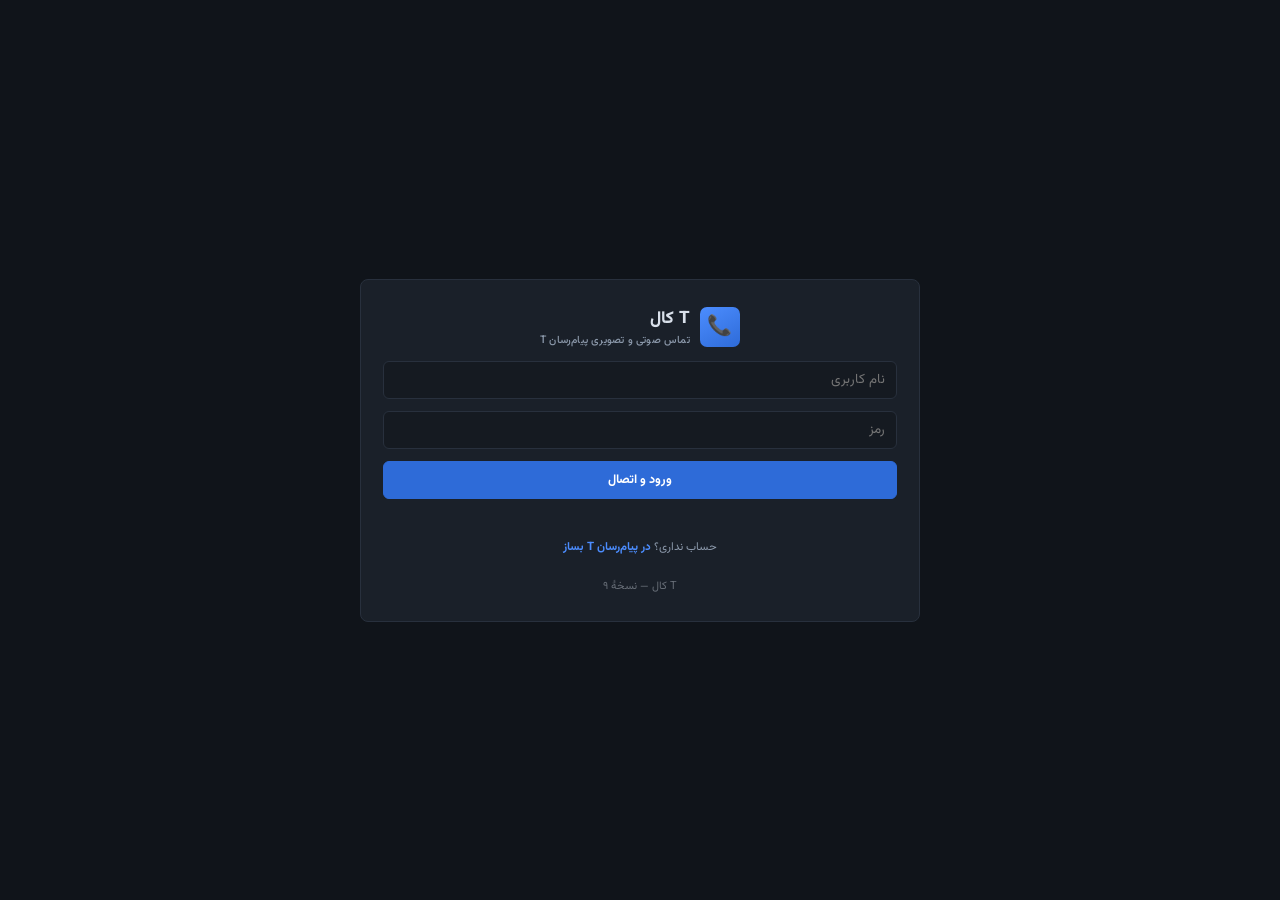
==== commit 3333aa21: "Add files via upload" ====
--- a/call.html
+++ b/call.html
@@ -577,7 +577,6 @@
     position: fixed; inset: 0; z-index: 130; background: #0C1017;
     display: flex; flex-direction: column; align-items: center; justify-content: center; gap: 26px;
   }
-  #bootCallTxt { color: #93A4BC; font-size: 14px; font-weight: 700; letter-spacing: .3px; }
   #localVideo { box-shadow: 0 10px 30px rgba(0,0,0,.6); background: #000; }
 </style>
 </head>
@@ -591,6 +590,7 @@
       <button class="btn primary" id="lgBtn" style="width:100%">ورود و اتصال</button>
       <div class="msg" id="lgMsg"></div>
       <div class="hintlink">حساب نداری؟ <a href="/" target="_blank" rel="noopener">در پیام‌رسان T بساز</a></div>
+      <div style="text-align:center;margin-top:10px;opacity:.4;font-size:11px">T کال — نسخهٔ ۹</div>
     </div>
 
     <div id="lobby" hidden>
@@ -735,7 +735,7 @@
 
   <div id="setWrap" hidden>
     <div class="prof-card">
-      <div class="pn">⚙️ تنظیمات کلیدها</div>
+      <div class="pn">⚙️ تنظیمات کلیدها <small style="opacity:.45;font-size:11px">— نسخه ۹</small></div>
       <div class="setrow">
         <div class="srow-t"><b>دکمهٔ نگه‌دار (PTT)</b><small>در حالت «نگه‌دار» این دکمه را نگه دار تا صدات برسد — می‌توانی با Shift ترکیب کنی</small></div>
         <div class="srow-b"><button class="btn" id="recPtt">🎧 Space</button><button class="mini" id="clrPtt">پیش‌فرض</button></div>
@@ -762,7 +762,6 @@
         <div class="banter-loader__box"></div>
         <div class="banter-loader__box"></div>
       </div>
-      <div id="bootCallTxt">در حال اتصال…</div>
     </div>
   <div id="toast"></div>
 
@@ -791,8 +790,8 @@
     }
     var hasRTC = typeof RTCPeerConnection !== "undefined";
     var ICE = { iceServers: [
-      { urls: ["stun:stun.cloudflare.com:3478", "stun:stun.l.google.com:19302"] },
-      { urls: ["turn:openrelay.metered.ca:80", "turn:openrelay.metered.ca:443", "turn:openrelay.metered.ca:443?transport=tcp"],
+      { urls: ["stun:stun.cloudflare.com:3478", "stun:stun.sipgate.de:3478", "stun:stun.1und1.de:3478"] },
+      { urls: ["turn:openrelay.metered.ca:443?transport=tcp", "turn:openrelay.metered.ca:80?transport=tcp", "turn:openrelay.metered.ca:443", "turn:openrelay.metered.ca:80"],
         username: "openrelayproject", credential: "openrelayproject" }
     ] };
     function angleOf(cid) {
@@ -881,11 +880,19 @@
       });
       return ok;
     }
-    function showBootCall(txt) {
-      $("bootCallTxt").textContent = txt || "در حال اتصال…";
+    function showBootCall() {
       $("bootCall").hidden = false;
       if (bootTm) clearTimeout(bootTm);
-      bootTm = setTimeout(hideBootCall, 12000); /* ایمنی: هرگز گیر نکند */
+      bootTm = setTimeout(function () {
+        hideBootCall();
+        if (!anyConn() && S.callId) {
+          api("/call/status?callId=" + S.callId).then(function (r) {
+            if (!S.callId) return;
+            if (r.ok && r.d.status !== "active" && r.d.status !== "ringing") { toast("تماس برقرار نشد"); leaveRoom(); return; }
+            toast("اتصال کند است — هنوز در تلاش…");
+          }).catch(function () { toast("اتصال کند است — هنوز در تلاش…"); });
+        }
+      }, 10000); /* ایمنی: هرگز گیر نکند و اتاق مرده نشان ندهد */
     }
     function hideBootCall() {
       if (bootTm) { clearTimeout(bootTm); bootTm = 0; }
@@ -895,11 +902,12 @@
     function prewarmAudio() {
       var gmd = navigator.mediaDevices && navigator.mediaDevices.getUserMedia;
       if (!gmd || S.preStream) return;
+      var keepPrewarm = function (st) { if (!S.callId || S.callRole !== "callee") { try { st.getTracks().forEach(function (t) { t.stop(); }); } catch (e) {} return; } S.preStream = st; };
       var cons0 = { audio: audioConstraints() };
-      if (S.callKind === "video") cons0.video = { facingMode: "user", width: { ideal: 640 }, height: { ideal: 480 }, frameRate: { ideal: 24 } };
-      gmd.call(navigator.mediaDevices, cons0)
-        .then(function (st) { if (!S.callId || S.callRole !== "callee") { try { st.getTracks().forEach(function (t) { t.stop(); }); } catch (e) {} return; } S.preStream = st; })
-        .catch(function () {});
+      if (S.callKind === "video") cons0.video = true;
+      gmd.call(navigator.mediaDevices, cons0).then(keepPrewarm).catch(function () {
+        gmd.call(navigator.mediaDevices, { audio: audioConstraints() }).then(keepPrewarm).catch(function () {});
+      });
     }
     var ringTm = 0, vibTm = 0;
     var inNativeApp = false;
@@ -1024,9 +1032,8 @@
       var cc = t.getAttribute && t.getAttribute("data-cc");
       var ck = t.getAttribute && t.getAttribute("data-ck");
       if (cc !== null && cc !== undefined && ck) {
-        if (ck === "video") { toast("🎥 تماس تصویری به‌زودی می‌آید!"); return; }
         var c = contacts[Number(cc)];
-        if (c && /^[0-9]{10}$/.test(c.number)) { dial = c.number; renderDial(); startCall("audio"); }
+        if (c && /^[0-9]{10}$/.test(c.number)) { dial = c.number; renderDial(); startCall(ck === "video" ? "video" : "audio"); }
         return;
       }
       var row = t.closest ? t.closest(".contact") : null;
@@ -1083,13 +1090,13 @@
       if (S.callId || S.dialBusy || !dial) return;
       var target = dial.trim();
       if (!/^[0-9]{10}$/.test(target)) { toast("شمارهٔ ۱۰ رقمی را کامل بزن"); return; }
-      S.dialBusy = true; S.callKind = kind;
+      S.dialBusy = true; S.callKind = kind; S.callRole = "caller";
       $("btnAudio").disabled = true;
       $("btnAudio").textContent = "در حال زنگ…";
       var gmd = navigator.mediaDevices && navigator.mediaDevices.getUserMedia;
       if (gmd && !S.preStream) {
         var cons = { audio: audioConstraints() };
-        if (kind === "video") cons.video = { facingMode: "user", width: { ideal: 640 }, height: { ideal: 480 }, frameRate: { ideal: 24 } };
+        if (kind === "video") cons.video = true;
         gmd.call(navigator.mediaDevices, cons)
           .then(function (st) { if (S.callRole === "caller" && !S.channelId) S.preStream = st; else { try { st.getTracks().forEach(function (t) { t.stop(); }); } catch (e) {} } })
           .catch(function () {});
@@ -1099,7 +1106,7 @@
           if (S.preStream) { try { S.preStream.getTracks().forEach(function (t) { t.stop(); }); } catch (e) {} S.preStream = null; }
           toast((r.d && r.d.error) || "زنگ نخورد"); resetDialButton(); return;
         }
-        S.callId = r.d.call.id; S.callRole = "caller"; S.callKind = r.d.call.kind || kind;
+        S.callId = r.d.call.id; S.callKind = r.d.call.kind || kind;
         S.callPeer = r.d.call.peer; S.answeredAt = 0; S.callTimerOn = false;
         addContact(r.d.call.peer, target);
         joinChannel(r.d.call.id);
@@ -1196,7 +1203,8 @@
         if (S.callRole !== "callee" || $("ovIncoming").hidden) return;
         api("/call/inbox").then(function (r) {
           if (S.callRole !== "callee" || $("ovIncoming").hidden) return;
-          var inc = r.ok ? r.d.incoming : null;
+          if (!r.ok) { setTimeout(step, 700); return; } /* خطای شبکه ≠ قطع */
+          var inc = r.d.incoming;
           if (inc && inc.id === S.callId) { miss = 0; setTimeout(step, 350); return; }
           /* فقط بعد از ۳ بار متوالی «پاسخ معتبر بدون تماس» قطع کن (ضد پرش و پرت‌پرت) */
           miss++;
@@ -1265,16 +1273,45 @@
       if (pre && pre.getAudioTracks && pre.getAudioTracks().length) {
         S.preStream = null;
         S.localStream = pre;
-        _join(id);
+        if (S.callKind === "video" && gmd && !(pre.getVideoTracks && pre.getVideoTracks().length)) {
+          /* پیش‌گرم فقط صدا شده بود — دوربین را جداً امتحان کن (تصویر یک‌طرفه) */
+          gmd.call(navigator.mediaDevices, { video: true })
+            .then(function (vst) { try { vst.getVideoTracks().forEach(function (vt) { S.localStream.addTrack(vt); }); } catch (e) {} _join(id); })
+            .catch(function () { _join(id); });
+        } else _join(id);
         return;
       }
       if (!gmd) { S.micDenied = true; S.localStream = null; _join(id); return; }
-      var cons1 = { audio: audioConstraints() };
-      if (S.callKind === "video") cons1.video = { facingMode: "user", width: { ideal: 640 }, height: { ideal: 480 }, frameRate: { ideal: 24 } };
-      gmd.call(navigator.mediaDevices, cons1)
-        .then(function (st) { S.localStream = st; _join(id); })
-        .catch(function () { S.micDenied = true; S.localStream = null; _join(id); });
-    }
+      S.micDenied = false;
+      var joinWith = function (st2) { S.localStream = st2; _join(id); };
+      var gumErr = function (e) { return (e && e.name) ? e.name : "خطا"; };
+      var firstC = { audio: audioConstraints() };
+      if (S.callKind === "video") firstC.video = true;
+      gmd.call(navigator.mediaDevices, firstC)
+        .then(joinWith)
+        .catch(function (e1) {
+          /* یکجا نشد → جدا: صدا حیاتی، دوربین تلاش جداگانه */
+          if (S.callKind === "video") toast("دوربین/میک یکجا نشد (" + gumErr(e1) + ") — جداگانه امتحان می‌شود");
+          gmd.call(navigator.mediaDevices, { audio: audioConstraints() })
+            .then(function (ast) {
+              joinWith(ast);
+              if (S.callKind === "video") {
+                countCams(function (n) {
+                  if (n === 0) { toast("دوربینی روی این دستگاه پیدا نشد"); return; }
+                  gumVideoBest(function (vst) {
+                    if (!vst) { toast("دوربین باز نشد — تصویر طرف مقابل را می‌بینید"); return; }
+                    try {
+                      vst.getVideoTracks().forEach(function (vt) { S.localStream.addTrack(vt); });
+                      publishTrack(vst.getVideoTracks()[0]);
+                    } catch (e) {}
+                  });
+                });
+              }
+            })
+            .catch(function (e3) { toast("میکروفن: " + gumErr(e3)); S.micDenied = true; S.localStream = null; _join(id); });
+        });
+    }
+    function _tKeepScreen(on) { try { if (window.TApp && TApp.keepScreen) TApp.keepScreen(!!on); } catch (e) {} }
     function _join(id) {
       api("/speak/channels/" + id + "/join", {}).then(function (r) {
         if (!r.ok) { toast((r.d && r.d.error) || "ورود نشد"); return; }
@@ -1292,7 +1329,9 @@
         $("btnCam").hidden = !isVid; $("btnFlip").hidden = !isVid;
         $("videoWrap").hidden = !isVid;
         $("remoteVideo").hidden = !isVid; $("localVideo").hidden = !isVid;
-        if (isVid && S.localStream) { try { $("localVideo").srcObject = S.localStream; } catch (e) {} }
+        var hasVidT = !!(S.localStream && S.localStream.getVideoTracks && S.localStream.getVideoTracks().length);
+        $("localVideo").hidden = !isVid || !hasVidT; /* بدون دوربین: پنجره تصویر خودت مخفی، تصویر طرف مقابل می‌آید */
+        if (isVid && hasVidT) { try { $("localVideo").srcObject = S.localStream; } catch (e) {} }
         $("cuAv").textContent = (S.callPeer.displayName || S.callPeer.username || "?").trim().charAt(0).toUpperCase();
         $("cuAv").style.setProperty("--h", S.callPeer.hue || 215);
         $("cuName").textContent = S.callPeer.displayName || S.callPeer.username;
@@ -1304,6 +1343,7 @@
         $("callUI").classList.toggle("vidmode", isVid);
         $("cuCam").hidden = !isVid; $("cuFlip").hidden = !isVid;
         $("callUI").hidden = false;
+        _tKeepScreen(true);
         if ((S.callRole === "callee" || (S.callKind === "video" && $("ovOutgoing").hidden)) && !anyConn()) showBootCall("در حال اتصال…");
         $("btnSpatial").classList.toggle("on", S.spatial);
         applyModeUI();
@@ -1328,6 +1368,11 @@
       if (S.localStream) {
         try {
           S.localStream.getTracks().forEach(function (t) { pc.addTrack(t, S.localStream); });
+          /* تصویر یک‌طرفه: اگر خودم دوربین/میک ندارم، جای دریافت آن‌ها را باز کن */
+          var hasAT = S.localStream.getAudioTracks().length > 0;
+          var hasVT = S.localStream.getVideoTracks().length > 0;
+          if (!hasAT) { try { pc.addTransceiver("audio", { direction: "recvonly" }); } catch (e3) {} }
+          if (S.callKind === "video" && !hasVT) { try { pc.addTransceiver("video", { direction: "recvonly" }); } catch (e3) {} }
           pc.getSenders().forEach(function (snd) {
             if (!snd || !snd.setParameters || !snd.track) return;
             try { snd.setParameters({ encodings: [{ maxBitrate: snd.track.kind === "video" ? 500000 : 32000 }] }); } catch (e2) {}
@@ -1338,6 +1383,28 @@
       }
       pc.onicecandidate = function (e) { if (e.candidate) sendSignal(m.clientId, { t: "ice", c: e.candidate }); };
       pc.ontrack = function (e) { attachRemote(m, e.streams[0]); };
+      pc.oniceconnectionstatechange = function () {
+        var ist = pc.iceConnectionState;
+        try { var rs = $("roomStatusTxt"); if (rs && S.callId) rs.textContent = ist === "connected" || ist === "completed" ? "متصل" : ("اتصال: " + ist); } catch (e) {}
+        if (ist === "connected" || ist === "completed") { try { hideBootCall(); } catch (e) {} return; }
+        if (ist === "disconnected" || ist === "failed") {
+          setTimeout(function () {
+            if (S.pcs[m.clientId] !== pc) return;
+            var st2 = pc.iceConnectionState;
+            if (st2 === "connected" || st2 === "completed") return;
+            try {
+              if (pc.restartIce && shouldInitiate(m)) {
+                pc.restartIce();
+                pc.createOffer({ iceRestart: true }).then(function (of) {
+                  return pc.setLocalDescription(of).then(function () {
+                    sendSignal(m.clientId, { t: "offer", s: pc.localDescription });
+                  });
+                }).catch(function () {});
+              }
+            } catch (e) {}
+          }, 3500);
+        }
+      };
       pc.onconnectionstatechange = function () {
         if (pc.connectionState === "connected" || pc.connectionState === "completed") { try { hideBootCall(); } catch (e) {} }
         if (pc.connectionState === "failed") {
@@ -1361,6 +1428,7 @@
       return S.speakerOn ? Math.min(2.0, base * 1.75) : base * 0.85;
     }
     function attachRemote(m, stream) {
+      try { hideBootCall(); } catch (e) {}
       try {
         if (stream && stream.getVideoTracks && stream.getVideoTracks().length > 0) {
           var rvv = $("remoteVideo");
@@ -1793,6 +1861,87 @@
     });
 
     /* --- میکروفن --- */
+    /* نردبان امتحان دوربین — از ساده‌ترین کانسترینت تا خاص‌ترین */
+    function gumVideoBest(cb) {
+      var gmd = navigator.mediaDevices && navigator.mediaDevices.getUserMedia;
+      if (!gmd) { cb(null); return; }
+      var tries = [{ video: true }, { video: { width: 640 } }, { video: { facingMode: "user" } }, { video: { facingMode: "environment" } }];
+      var i = 0;
+      (function next() {
+        if (i >= tries.length) { cb(null); return; }
+        gmd.call(navigator.mediaDevices, tries[i++]).then(function (st) {
+          if (!st.getVideoTracks().length) { try { st.getTracks().forEach(function (x) { x.stop(); }); } catch (e) {} next(); return; }
+          cb(st);
+        }).catch(function () { next(); });
+      })();
+    }
+    function countCams(cb) {
+      try {
+        navigator.mediaDevices.enumerateDevices().then(function (ds) {
+          cb(ds.filter(function (d) { return d.kind === "videoinput"; }).length);
+        }).catch(function () { cb(-1); });
+      } catch (e) { cb(-1); }
+    }
+
+    /* انتشار یک ترک تازه روی اتصال‌های موجود (بازیابی میک/دوربین وسط تماس) */
+    function publishTrack(track) {
+      var stream = S.localStream || new MediaStream([track]);
+      Object.keys(S.pcs).forEach(function (cid) {
+        var pc = S.pcs[cid];
+        var done = false;
+        try {
+          (pc.getTransceivers ? pc.getTransceivers() : []).forEach(function (tr) {
+            if (done || !tr.sender) return;
+            var k = (tr.receiver && tr.receiver.track) ? tr.receiver.track.kind : ((tr.sender.track) ? tr.sender.track.kind : null);
+            if (k !== track.kind || tr.sender.track) return;
+            try { tr.direction = "sendrecv"; tr.sender.replaceTrack(track); done = true; } catch (e) {}
+          });
+        } catch (e) {}
+        if (!done) { try { pc.addTrack(track, stream); } catch (e) {} }
+        try {
+          if (pc.signalingState === "stable") {
+            pc.createOffer().then(function (of) {
+              return pc.setLocalDescription(of).then(function () { sendSignal(cid, { t: "offer", s: pc.localDescription }); });
+            }).catch(function () {});
+          }
+        } catch (e) {}
+      });
+    }
+    function reviveMic() {
+      if (S.localStream && S.localStream.getAudioTracks().length) return true;
+      var gmd = navigator.mediaDevices && navigator.mediaDevices.getUserMedia;
+      if (!gmd) { toast("میکروفن در این مرورگر در دسترس نیست"); return false; }
+      toast("در حال وصل کردن میکروفن…");
+      gmd.call(navigator.mediaDevices, { audio: audioConstraints() }).then(function (st) {
+        var at = st.getAudioTracks()[0];
+        if (!at) { toast("میکروفنی پیدا نشد"); return; }
+        if (S.localStream) { try { S.localStream.addTrack(at); } catch (e) { S.localStream = st; } }
+        else S.localStream = st;
+        S.micDenied = false; S.micOn = true;
+        publishTrack(at);
+        applyMicState();
+        toast("میکروفن وصل شد 🎙");
+      }).catch(function () { toast("دسترسی میکروفن داده نشد — از تنظیمات گوشی اجازه بده"); });
+      return null;
+    }
+    function reviveCam() {
+      if (S.localStream && S.localStream.getVideoTracks().length) return true;
+      var gmd = navigator.mediaDevices && navigator.mediaDevices.getUserMedia;
+      if (!gmd) { toast("دوربین در این مرورگر در دسترس نیست"); return false; }
+      gumVideoBest(function (st) {
+        if (!st) { toast("دوربین باز نشد — دسترسی را از تنظیمات گوشی چک کن"); return; }
+        var vt = st.getVideoTracks()[0];
+        if (!vt) { toast("دوربینی پیدا نشد"); return; }
+        if (S.localStream) { try { S.localStream.addTrack(vt); } catch (e) { S.localStream = st; } }
+        else S.localStream = st;
+        publishTrack(vt);
+        try { $("localVideo").srcObject = S.localStream; } catch (e) {}
+        if (S.callKind === "video") { $("videoWrap").hidden = false; $("localVideo").hidden = false; }
+        toast("دوربین وصل شد 🎥");
+      }).catch(function () { toast("دسترسی دوربین داده نشد — از تنظیمات گوشی اجازه بده"); });
+      return null;
+    }
+
     function micBroadcast() {
       if (S.micDenied || S.forcedMuted || !S.localStream) return false;
       if (S.micMode === "ptt") return S.holding && S.micOn;
@@ -1825,6 +1974,7 @@
     }
     $("btnMic").addEventListener("click", function () {
       if (S.forcedMuted) { toast("مدیر میکروفنت را بسته است"); return; }
+      if (!S.localStream || !S.localStream.getAudioTracks().length) { reviveMic(); return; }
       if (S.micMode === "ptt") { toast("در حالت نگه‌دار، دکمهٔ «نگه دار» را فشار بده"); return; }
       if (S.micMode === "voice") { toast("در این حالت صدا خودش میکروفن را باز می‌کند — یا با کلید میان‌بر ببند"); return; }
       S.micOn = !S.micOn; applyMicState();
@@ -2027,7 +2177,7 @@
       S.callId = null; S.callRole = null; S.callTimerOn = false; S.hadPeer = false; S.dialBusy = false; S.answerBusy = false; S.speakerOn = false;
       stopActiveCallWatch(); resetDialButton();
       try { $("faceGuard").hidden = true; } catch (e) {}
-      stopRing(); stopCallTimer(); hideBootCall();
+      stopRing(); stopCallTimer(); hideBootCall(); _tKeepScreen(false);
       $("ovOutgoing").hidden = true; $("ovOutgoing").classList.remove("ringing");
       $("ovIncoming").hidden = true; $("ovIncoming").classList.remove("ringing");
       $("videoWrap").hidden = true;
@@ -2093,9 +2243,9 @@
     $("cuSpeaker").addEventListener("click", function () { S.speakerOn = !S.speakerOn; applySpeakerMode(); });
     $("cuCam").addEventListener("click", function () { $("btnCam").click(); this.classList.toggle("off"); });
     $("cuFlip").addEventListener("click", function () { $("btnFlip").click(); });
-    $("cuFlip").addEventListener("click", function () { $("btnFlip").click(); });
     $("cuEnd").addEventListener("click", function () { $("btnLeave").click(); });
     $("btnCam").addEventListener("click", function () {
+      if (!S.localStream || !S.localStream.getVideoTracks().length) { reviveCam(); return; }
       if (S.localStream) S.localStream.getVideoTracks().forEach(function (t) { t.enabled = !t.enabled; });
       this.classList.toggle("ghost");
     });
@@ -2104,8 +2254,9 @@
       var gmd = navigator.mediaDevices && navigator.mediaDevices.getUserMedia;
       if (!gmd) return;
       var facing = S.localStream.getVideoTracks()[0] && S.localStream.getVideoTracks()[0].label && S.localStream.getVideoTracks()[0].label.indexOf("back") !== -1 ? "user" : "environment";
-      gmd.call(navigator.mediaDevices, { video: { facingMode: facing } }).then(function (st) {
+      var applyFlip = function (st) {
         var nt = st.getVideoTracks()[0];
+        if (!nt) { toast("دوربین عوض نشد"); return; }
         Object.keys(S.pcs).forEach(function (cid) {
           var snd = S.pcs[cid].getSenders().filter(function (x) { return x.track && x.track.kind === "video"; })[0];
           if (snd) snd.replaceTrack(nt);
@@ -2114,7 +2265,10 @@
         if (old) old.stop();
         S.localStream.removeTrack(old); S.localStream.addTrack(nt);
         try { $("localVideo").srcObject = S.localStream; } catch (e) {}
-      }).catch(function () { toast("دوربین عوض نشد"); });
+      };
+      gmd.call(navigator.mediaDevices, { video: { facingMode: facing } })
+        .then(applyFlip)
+        .catch(function () { gmd.call(navigator.mediaDevices, { video: true }).then(applyFlip).catch(function () { toast("دوربین عوض نشد"); }); });
     });
     document.addEventListener("keydown", function (e) {
       if ($("login").hidden && $("lobby").hidden === false && dial !== undefined && S.st === undefined) {
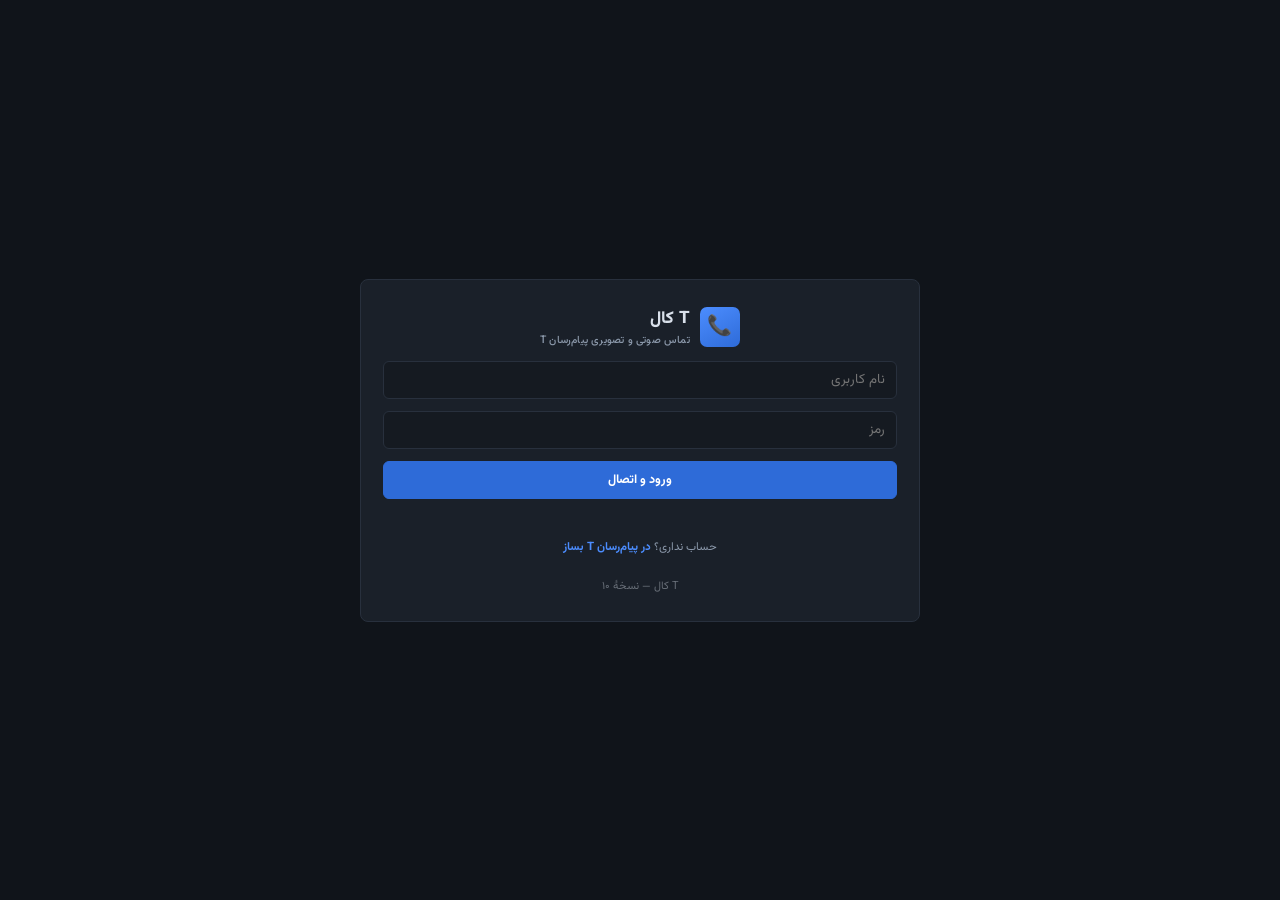
==== commit 93e47304: "Add files via upload" ====
--- a/call.html
+++ b/call.html
@@ -590,7 +590,7 @@
       <button class="btn primary" id="lgBtn" style="width:100%">ورود و اتصال</button>
       <div class="msg" id="lgMsg"></div>
       <div class="hintlink">حساب نداری؟ <a href="/" target="_blank" rel="noopener">در پیام‌رسان T بساز</a></div>
-      <div style="text-align:center;margin-top:10px;opacity:.4;font-size:11px">T کال — نسخهٔ ۹</div>
+      <div style="text-align:center;margin-top:10px;opacity:.4;font-size:11px">T کال — نسخهٔ ۱۰</div>
     </div>
 
     <div id="lobby" hidden>
@@ -735,7 +735,7 @@
 
   <div id="setWrap" hidden>
     <div class="prof-card">
-      <div class="pn">⚙️ تنظیمات کلیدها <small style="opacity:.45;font-size:11px">— نسخه ۹</small></div>
+      <div class="pn">⚙️ تنظیمات کلیدها <small style="opacity:.45;font-size:11px">— نسخه ۱۰</small></div>
       <div class="setrow">
         <div class="srow-t"><b>دکمهٔ نگه‌دار (PTT)</b><small>در حالت «نگه‌دار» این دکمه را نگه دار تا صدات برسد — می‌توانی با Shift ترکیب کنی</small></div>
         <div class="srow-b"><button class="btn" id="recPtt">🎧 Space</button><button class="mini" id="clrPtt">پیش‌فرض</button></div>
@@ -1093,14 +1093,7 @@
       S.dialBusy = true; S.callKind = kind; S.callRole = "caller";
       $("btnAudio").disabled = true;
       $("btnAudio").textContent = "در حال زنگ…";
-      var gmd = navigator.mediaDevices && navigator.mediaDevices.getUserMedia;
-      if (gmd && !S.preStream) {
-        var cons = { audio: audioConstraints() };
-        if (kind === "video") cons.video = true;
-        gmd.call(navigator.mediaDevices, cons)
-          .then(function (st) { if (S.callRole === "caller" && !S.channelId) S.preStream = st; else { try { st.getTracks().forEach(function (t) { t.stop(); }); } catch (e) {} } })
-          .catch(function () {});
-      }
+      /* دوربین در joinChannel گرفته می‌شود — درخواست موازی نمی‌زنیم (ضد ریس دوربین WebView) */
       api("/call/dial", { target: target, kind: kind }).then(function (r) {
         if (!r.ok) {
           if (S.preStream) { try { S.preStream.getTracks().forEach(function (t) { t.stop(); }); } catch (e) {} S.preStream = null; }
@@ -1312,6 +1305,25 @@
         });
     }
     function _tKeepScreen(on) { try { if (window.TApp && TApp.keepScreen) TApp.keepScreen(!!on); } catch (e) {} }
+    function forceLocalVideo() {
+      try {
+        var lv = $("localVideo");
+        if (!S.localStream || !S.localStream.getVideoTracks().length) return;
+        lv.hidden = false;
+        lv.srcObject = S.localStream;
+        var pp = lv.play(); if (pp && pp.catch) pp.catch(function () {});
+        if (!S._vidRetry) {
+          S._vidRetry = true;
+          setTimeout(function () {
+            if (!S.localStream || !S.localStream.getVideoTracks().length) return;
+            var lv2 = $("localVideo");
+            if (lv2.videoWidth > 0) return;
+            var vt = S.localStream.getVideoTracks()[0];
+            if (vt && vt.readyState !== "live") { toast("دوربین فریم نداد — تلاش مجدد"); reviveCam(); }
+          }, 3000);
+        }
+      } catch (e) {}
+    }
     function _join(id) {
       api("/speak/channels/" + id + "/join", {}).then(function (r) {
         if (!r.ok) { toast((r.d && r.d.error) || "ورود نشد"); return; }
@@ -1330,8 +1342,8 @@
         $("videoWrap").hidden = !isVid;
         $("remoteVideo").hidden = !isVid; $("localVideo").hidden = !isVid;
         var hasVidT = !!(S.localStream && S.localStream.getVideoTracks && S.localStream.getVideoTracks().length);
-        $("localVideo").hidden = !isVid || !hasVidT; /* بدون دوربین: پنجره تصویر خودت مخفی، تصویر طرف مقابل می‌آید */
-        if (isVid && hasVidT) { try { $("localVideo").srcObject = S.localStream; } catch (e) {} }
+        $("localVideo").hidden = !isVid || !hasVidT;
+        if (isVid && hasVidT) forceLocalVideo();
         $("cuAv").textContent = (S.callPeer.displayName || S.callPeer.username || "?").trim().charAt(0).toUpperCase();
         $("cuAv").style.setProperty("--h", S.callPeer.hue || 215);
         $("cuName").textContent = S.callPeer.displayName || S.callPeer.username;
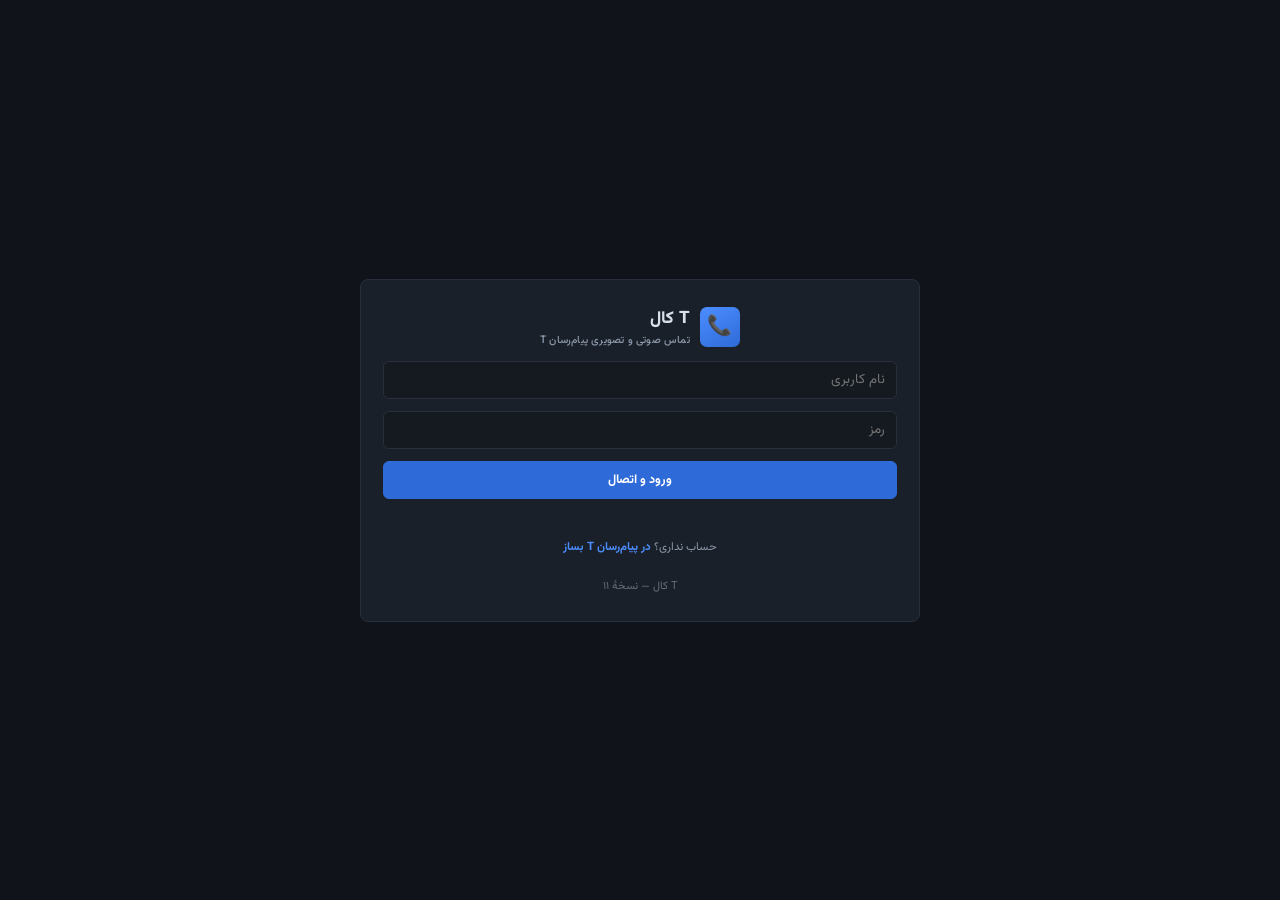
==== commit 27133b41: "Add files via upload" ====
--- a/call.html
+++ b/call.html
@@ -590,7 +590,7 @@
       <button class="btn primary" id="lgBtn" style="width:100%">ورود و اتصال</button>
       <div class="msg" id="lgMsg"></div>
       <div class="hintlink">حساب نداری؟ <a href="/" target="_blank" rel="noopener">در پیام‌رسان T بساز</a></div>
-      <div style="text-align:center;margin-top:10px;opacity:.4;font-size:11px">T کال — نسخهٔ ۱۰</div>
+      <div style="text-align:center;margin-top:10px;opacity:.4;font-size:11px">T کال — نسخهٔ ۱۱</div>
     </div>
 
     <div id="lobby" hidden>
@@ -735,7 +735,7 @@
 
   <div id="setWrap" hidden>
     <div class="prof-card">
-      <div class="pn">⚙️ تنظیمات کلیدها <small style="opacity:.45;font-size:11px">— نسخه ۱۰</small></div>
+      <div class="pn">⚙️ تنظیمات کلیدها <small style="opacity:.45;font-size:11px">— نسخه ۱۱</small></div>
       <div class="setrow">
         <div class="srow-t"><b>دکمهٔ نگه‌دار (PTT)</b><small>در حالت «نگه‌دار» این دکمه را نگه دار تا صدات برسد — می‌توانی با Shift ترکیب کنی</small></div>
         <div class="srow-b"><button class="btn" id="recPtt">🎧 Space</button><button class="mini" id="clrPtt">پیش‌فرض</button></div>
@@ -912,11 +912,17 @@
     var ringTm = 0, vibTm = 0;
     var inNativeApp = false;
     try { inNativeApp = !!(window.TApp && TApp.stopRing); } catch (e) {}
+    function nativeRinging() {
+      try { return !!(window.TApp && TApp.isRinging && TApp.isRinging()); } catch (e) { return false; }
+    }
     function startRing(kind) {
       stopRing();
-      /* داخل اپ TCall: زنگ ورودی را نیتیو می‌زند — صدای وب نزن (ضد قاطی‌شدن صداها) */
-      if (kind === "in" && inNativeApp) return;
-      var t = function () { blip(880, 0.05, 0.3); setTimeout(function () { blip(660, 0.05, 0.3); }, 360); };
+      /* داخل اپ: اگر نیتیو در حال زنگ است، وب ساکت؛ اگر نیتیو زنگ نخورده → وب خودش می‌زند (فال‌بک ضد سکوت) */
+      if (kind === "in" && inNativeApp && nativeRinging()) return;
+      var t = function () {
+        if (kind === "in" && inNativeApp && nativeRinging()) { stopRing(); return; } /* نیتیو بالا آمد → وب ساکت */
+        blip(880, 0.05, 0.3); setTimeout(function () { blip(660, 0.05, 0.3); }, 360);
+      };
       t();
       ringTm = setInterval(t, 1900);
       if (kind === "in" && navigator.vibrate) {
